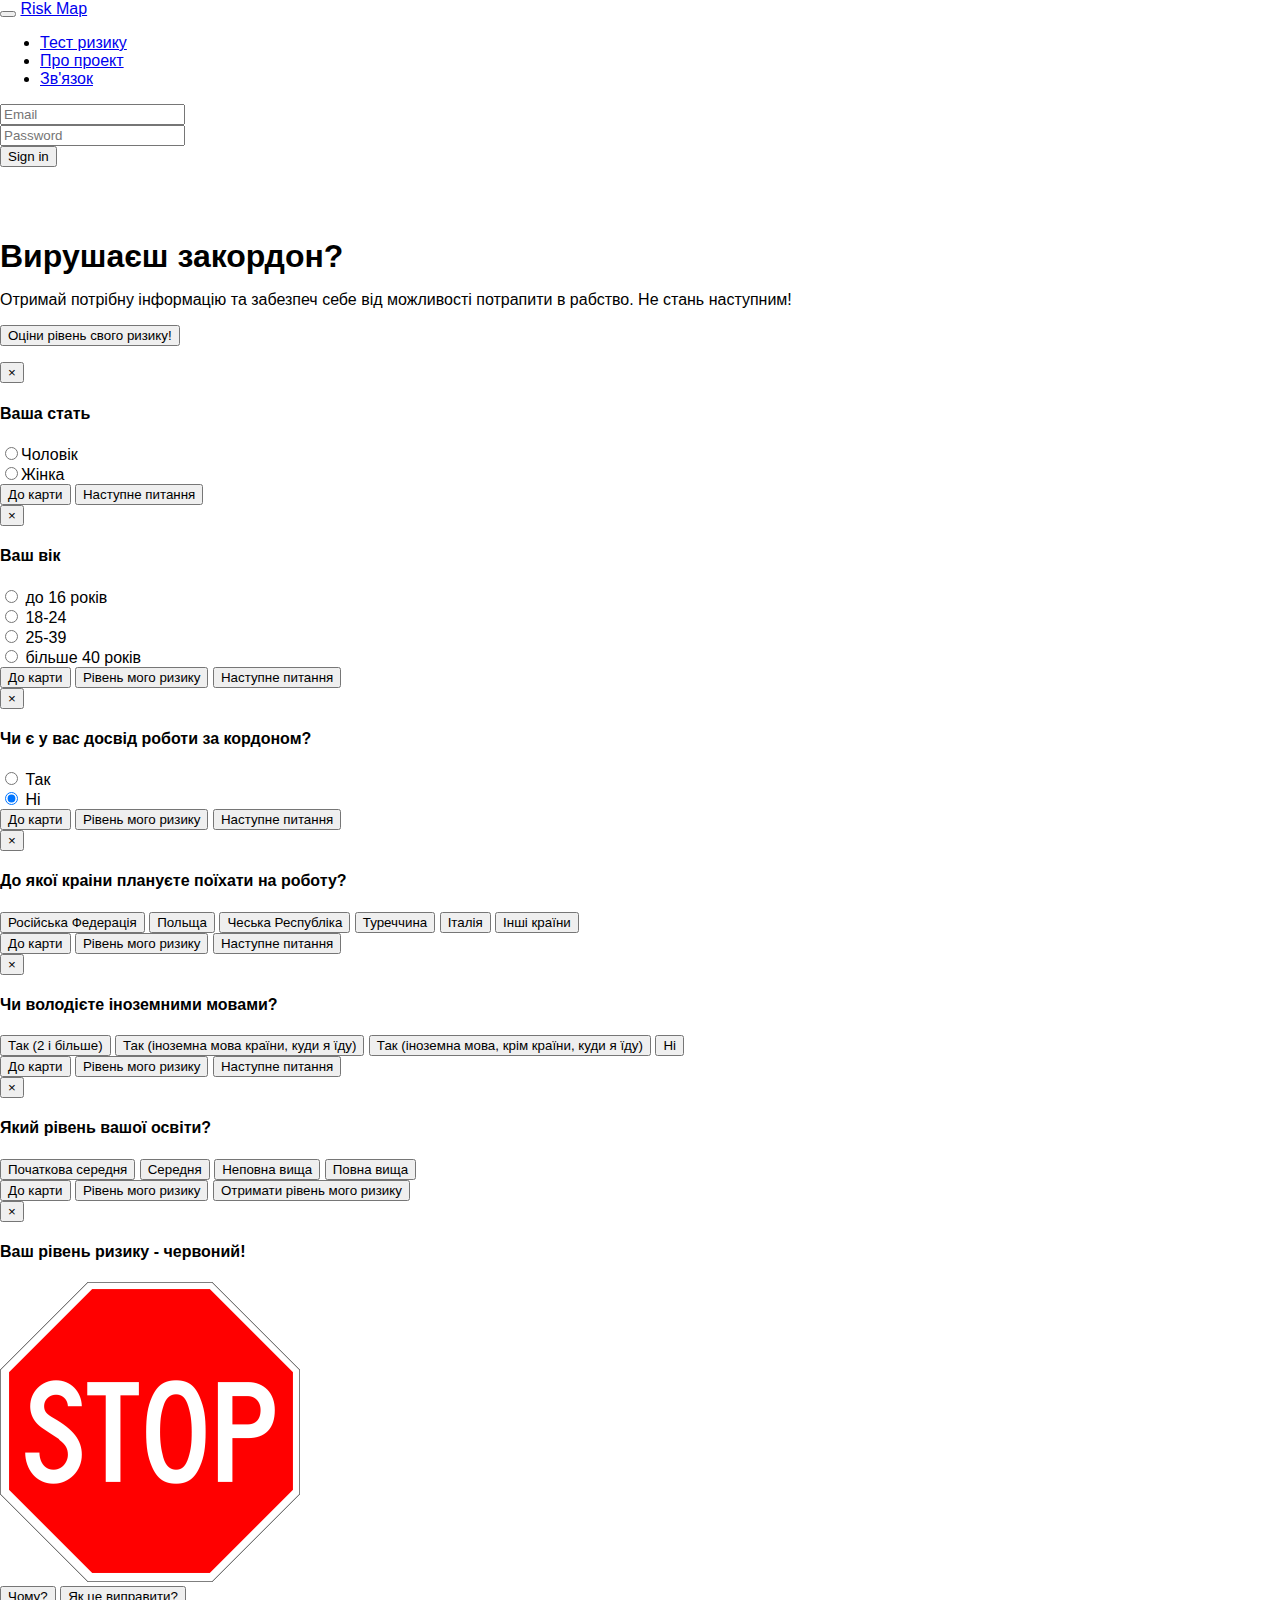
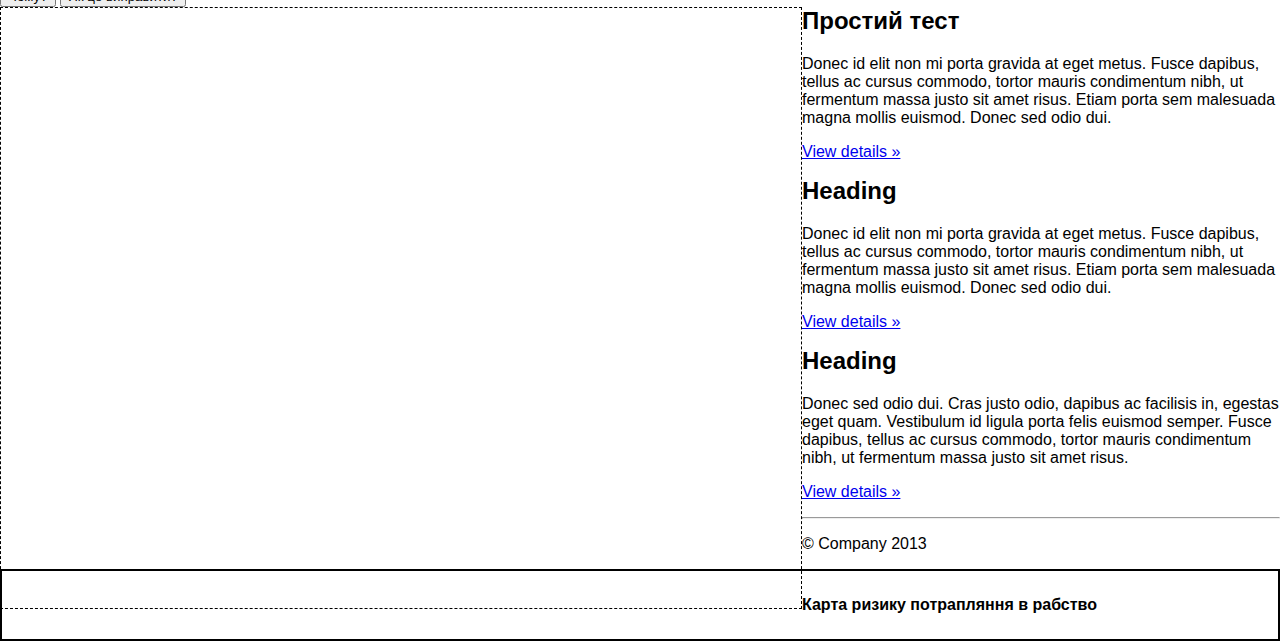
==== client/index.html @ 6c43350b "latedt very good (for demo) test" ====
<!DOCTYPE html>
<!--[if lt IE 7]>      <html class="no-js lt-ie9 lt-ie8 lt-ie7"> <![endif]-->
<!--[if IE 7]>         <html class="no-js lt-ie9 lt-ie8"> <![endif]-->
<!--[if IE 8]>         <html class="no-js lt-ie9"> <![endif]-->
<!--[if gt IE 8]><!--> <html class="no-js"> <!--<![endif]-->
    <head>
        <meta charset="utf-8">
        <meta http-equiv="X-UA-Compatible" content="IE=edge,chrome=1">
        <title></title>
        <meta name="description" content="">
        <meta name="viewport" content="width=device-width">

        <link rel="stylesheet" href="css/bootstrap.min.css">
        <style>
            body {
                padding-top: 50px;
                padding-bottom: 20px;
            }
        </style>

        <link rel="stylesheet" href="css/bootstrap-theme.min.css">
        <link rel="stylesheet" href="css/main.css">
         <link rel="stylesheet" href="css/bootstrap.css">
        <script src="js/vendor/modernizr-2.6.2-respond-1.1.0.min.js"></script>

        <link rel="stylesheet" href="css/styles.css">
        <script type="text/javascript" src="http://maps.google.com/maps/api/js?sensor=false"></script>
        <script type="text/javascript" src="js/riskmap.js"></script>
    </head>
    <body>
        <!--[if lt IE 7]>
            <p class="chromeframe">You are using an <strong>outdated</strong> browser. Please <a href="http://browsehappy.com/">upgrade your browser</a> or <a href="http://www.google.com/chromeframe/?redirect=true">activate Google Chrome Frame</a> to improve your experience.</p>
        <![endif]-->
    <div class="navbar navbar-inverse navbar-fixed-top">
      <div class="container">
        <div class="navbar-header">
          <button type="button" class="navbar-toggle" data-toggle="collapse" data-target=".navbar-collapse">
            <span class="icon-bar"></span>
            <span class="icon-bar"></span>
            <span class="icon-bar"></span>
          </button>
          <a class="navbar-brand" href="file:///home/lut/riskmap/client/index.html">Risk Map</a>
        </div>
        <div class="navbar-collapse collapse">
          <ul class="nav navbar-nav">
            <li><a href="test.html">Тест ризику</a></li>
            <li><a href="file:///home/lut/riskmap/client/about.html">Про проект</a></li>
            <li><a href="file:///home/lut/riskmap/client/contact.html">Зв'язок</a></li>
            <!--li class="dropdown">
              <a href="#" class="dropdown-toggle" data-toggle="dropdown">Dropdown <b class="caret"></b></a>
              <ul class="dropdown-menu">
                <li><a href="#">Action</a></li>
                <li><a href="#">Another action</a></li>
                <li><a href="#">Something else here</a></li>
                <li class="divider"></li>
                <li class="dropdown-header">Nav header</li>
                <li><a href="#">Separated link</a></li>
                <li><a href="#">One more separated link</a></li>
              </ul>
            </li-->
          </ul>
          <form class="navbar-form navbar-right">
            <div class="form-group">
              <input type="text" placeholder="Email" class="form-control">
            </div>
            <div class="form-group">
              <input type="password" placeholder="Password" class="form-control">
            </div>
            <button type="submit" class="btn btn-success">Sign in</button>
          </form>
        </div><!--/.navbar-collapse -->
      </div>
    </div>

    <!-- Main jumbotron for a primary marketing message or call to action -->
    <div class="top-info">
    <div class="jumbotron">
         
      <div class="container" style="padding-top: 50px;">
        <h1>Вирушаєш закордон?</h1>
        <p>Отримай потрібну інформацію та забезпеч себе від можливості потрапити в рабство. Не стань наступним!</p>

        <!--p><a class="btn btn-warning btn-lg" href="test.html">Оціни рівень свого ризику! &raquo;</a></p-->
		
		<p>
			<button class="btn btn-warning btn-lg" data-toggle="modal" data-target="#genderModal">
			  Оціни рівень свого ризику!
			</button>
		</p>
		
		<!-- Gender -->
		<div class="modal fade" id="genderModal" tabindex="-1" role="dialog" aria-labelledby="myModalLabel" aria-hidden="true">
		  <div class="modal-dialog">
			<div class="modal-content">
			  <div class="modal-header">
				<button type="button" class="close" data-dismiss="modal" aria-hidden="true">&times;</button>
				<h4 class="modal-title" id="myModalLabel">Ваша стать</h4>
			  </div>
			  <div class="modal-body">
				<div class="radio">
				  <label><input type="radio" name="optionsRadios" id="optionsRadios1" value="option1" checked>Чоловік</label>
				</div>
				<div class="radio">
				  <label><input type="radio" name="optionsRadios" id="optionsRadios2" value="option2">Жінка</label>
				</div>
			  </div>
			  <div class="modal-footer">
				<button type="button" class="btn btn-default" data-dismiss="modal">До карти</button>
				<button id="toAge" type="button" class="btn btn-primary" data-dismiss="modal">Наступне питання</button>
			  </div>
			</div><!-- /.modal-content -->
		  </div><!-- /.modal-dialog -->
		</div><!-- /.modal -->
		
		<!-- Age -->
		<div class="modal fade" id="ageModal" tabindex="-1" role="dialog" aria-labelledby="myModalLabel" aria-hidden="true">
		  <div class="modal-dialog">
			<div class="modal-content">
			  <div class="modal-header">
				<button type="button" class="close" data-dismiss="modal" aria-hidden="true">&times;</button>
				<h4 class="modal-title" id="myModalLabel">Ваш вік</h4>
			  </div>
			  <div class="modal-body">
				<div class="radio">
				  <label>
					<input type="radio" name="optionsRadios" id="optionsRadios1" value="option1" checked>
					до 16 років
				  </label>
				</div>
				<div class="radio">
				  <label>
					<input type="radio" name="optionsRadios" id="optionsRadios1" value="option1" checked>
					18-24
				  </label>
				</div>
				<div class="radio">
				  <label>
					<input type="radio" name="optionsRadios" id="optionsRadios1" value="option1" checked>
					25-39
				  </label>
				</div>
				<div class="radio">
				  <label>
					<input type="radio" name="optionsRadios" id="optionsRadios1" value="option1" checked>
					більше 40 років
				  </label>
				</div>
			  </div>
			  <div class="modal-footer">
				<button type="button" class="btn btn-default" data-dismiss="modal">До карти</button>
				<button id="toResults" type="button" class="btn btn-warning" data-dismiss="modal">Рівень мого ризику</button>
				<button id="toExperience" type="button" class="btn btn-primary" data-dismiss="modal">Наступне питання</button>
			  </div>
			</div><!-- /.modal-content -->
		  </div><!-- /.modal-dialog -->
		</div><!-- /.modal -->

		<!-- Experience -->
		<div class="modal fade" id="experienceModal" tabindex="-1" role="dialog" aria-labelledby="myModalLabel" aria-hidden="true">
		  <div class="modal-dialog">
			<div class="modal-content">
			  <div class="modal-header">
				<button type="button" class="close" data-dismiss="modal" aria-hidden="true">&times;</button>
				<h4 class="modal-title" id="myModalLabel">Чи є у вас досвід роботи за кордоном?</h4>
			  </div>
			  <div class="modal-body">
				<div class="radio">
				  <label>
					<input type="radio" name="optionsRadios" id="optionsRadios1" value="option1" checked>
					Так
				  </label>
				</div>
				<div class="radio">
				  <label>
					<input type="radio" name="optionsRadios" id="optionsRadios1" value="option1" checked>
					Ні
				  </label>
				</div>
				
			  </div>
			  <div class="modal-footer">
				<button type="button" class="btn btn-default" data-dismiss="modal">До карти</button>
				<button id="toResults" type="button" class="btn btn-warning" data-dismiss="modal">Рівень мого ризику</button>
				<button id="toCountry" type="button" class="btn btn-primary" data-dismiss="modal">Наступне питання</button>
			  </div>
			</div><!-- /.modal-content -->
		  </div><!-- /.modal-dialog -->
		</div><!-- /.modal -->
		
		<!-- Country -->
		<div class="modal fade" id="countryModal" tabindex="-1" role="dialog" aria-labelledby="myModalLabel" aria-hidden="true">
		  <div class="modal-dialog">
			<div class="modal-content">
			  <div class="modal-header">
				<button type="button" class="close" data-dismiss="modal" aria-hidden="true">&times;</button>
				<h4 class="modal-title" id="myModalLabel">До якої краіни плануєте поїхати на роботу?</h4>
			  </div>
			  <div class="modal-body">
				<div class="btn-group-vertical">
				  <button type="button" class="btn btn-default toLanguage" data-dismiss="modal">Російська Федерація</button>
				  <button type="button" class="btn btn-default toLanguage" data-dismiss="modal">Польща</button>
				  <button type="button" class="btn btn-default toLanguage" data-dismiss="modal">Чеська Республіка</button>
				  <button type="button" class="btn btn-default toLanguage" data-dismiss="modal">Туреччина</button>
				  <button type="button" class="btn btn-default toLanguage" data-dismiss="modal">Італія</button>
				  <button type="button" class="btn btn-default toLanguage" data-dismiss="modal">Інші країни</button>
				</div>		
			  </div>
			  <div class="modal-footer">
				<button type="button" class="btn btn-default" data-dismiss="modal">До карти</button>
				<button id="toResults" type="button" class="btn btn-warning" data-dismiss="modal">Рівень мого ризику</button>
				<button id="toLanguage" type="button" class="btn btn-primary toLanguage" data-dismiss="modal">Наступне питання</button>
			  </div>
			</div><!-- /.modal-content -->
		  </div><!-- /.modal-dialog -->
		</div><!-- /.modal -->
		
		<!-- Language -->
		<div class="modal fade" id="languageModal" tabindex="-1" role="dialog" aria-labelledby="myModalLabel" aria-hidden="true">
		  <div class="modal-dialog">
			<div class="modal-content">
			  <div class="modal-header">
				<button type="button" class="close" data-dismiss="modal" aria-hidden="true">&times;</button>
				<h4 class="modal-title" id="myModalLabel">Чи володієте іноземними мовами?</h4>
			  </div>
			  <div class="modal-body">
				<div class="btn-group-vertical">
				  <button type="button" class="btn btn-default toEducational" data-dismiss="modal">Так (2 і більше)</button>
				  <button type="button" class="btn btn-default toEducational" data-dismiss="modal">Так (іноземна мова країни, куди я їду)</button>
				  <button type="button" class="btn btn-default toEducational" data-dismiss="modal">Так (іноземна мова, крім країни, куди я їду)</button>
				  <button type="button" class="btn btn-default toEducational" data-dismiss="modal">Ні</button>
				</div>			
			  </div>
			  <div class="modal-footer">
				<button type="button" class="btn btn-default" data-dismiss="modal">До карти</button>			
				<button id="toResults" type="button" class="btn btn-warning" data-dismiss="modal">Рівень мого ризику</button>
				<button type="button" class="btn btn-primary toEducational" data-dismiss="modal">Наступне питання</button>
			  </div>
			</div><!-- /.modal-content -->
		  </div><!-- /.modal-dialog -->
		</div><!-- /.modal -->
		
		<!-- Educational -->
		<div class="modal fade" id="educationalModal" tabindex="-1" role="dialog" aria-labelledby="myModalLabel" aria-hidden="true">
		  <div class="modal-dialog">
			<div class="modal-content">
			  <div class="modal-header">
				<button type="button" class="close" data-dismiss="modal" aria-hidden="true">&times;</button>
				<h4 class="modal-title" id="myModalLabel">Який рівень вашої освіти?</h4>
			  </div>
			  <div class="modal-body">
				<button type="button" class="btn btn-default toResults" data-dismiss="modal">Початкова середня</button>
				  <button type="button" class="btn btn-default toResults" data-dismiss="modal">Середня</button>
				  <button type="button" class="btn btn-default toResults" data-dismiss="modal">Неповна вища</button>
				  <button type="button" class="btn btn-default toResults" data-dismiss="modal">Повна вища</button>
			  </div>
			  <div class="modal-footer">
				<button type="button" class="btn btn-default" data-dismiss="modal">До карти</button>
				<button type="button" class="btn btn-warning toResults" data-dismiss="modal">Рівень мого ризику</button>
				<button type="button" class="btn btn-primary toResults" data-dismiss="modal">Отримати рівень мого ризику</button>
			  </div>
			</div><!-- /.modal-content -->
		  </div><!-- /.modal-dialog -->
		</div><!-- /.modal -->
		
		<!-- Results -->
		<div class="modal fade" id="resultsModal" tabindex="-1" role="dialog" aria-labelledby="myModalLabel" aria-hidden="true">
		  <div class="modal-dialog">
			<div class="modal-content">
			  <div class="modal-header">
				<button type="button" class="close" data-dismiss="modal" aria-hidden="true">&times;</button>
				<h4 class="modal-title" id="myModalLabel">Ваш рівень ризику - <b>червоний!</b></h4>
			  </div>
			  <div class="modal-body">
				<img src="img/stop.png" width="300"/>		
			  </div>
			  <div class="modal-footer">
				<button type="button" class="btn btn-default" data-dismiss="modal">Чому?</button>
				<button type="button" class="btn btn-primary" data-dismiss="modal">Як це виправити?</button>
			  </div>
			</div><!-- /.modal-content -->
		  </div><!-- /.modal-dialog -->
		</div><!-- /.modal -->
       
      </div>
    </div>
  </div>
    <div class="map">
        <div class="container">
          
          <!--h2>Карта ризику потрапляння в рабство</h2-->
            <div id="heatmapArea"></div>
       
        </div>
     </div>
		
        <script src="js/vendor/heatmap.js"></script>
        <script src="js/vendor/heatmap-gmaps.js"></script>
        <script type="text/javascript">

            var map;
            var heatmap;

            window.onload = function () {
                var myLatlng = new google.maps.LatLng(50.4501, 30.5234);
                // sorry - this demo is a beta
                // there is lots of work todo
                // but I don't have enough time for eg redrawing on dragrelease right now
                var myOptions = {
                    zoom: 5,
                    center: myLatlng,
                    mapTypeId: google.maps.MapTypeId.ROADMAP,
                    disableDefaultUI: true,
                    scrollwheel: true,
                    draggable: true,
                    navigationControl: true,
                    mapTypeControl: false,
                    scaleControl: true,
                    disableDoubleClickZoom: false
                };
                map = new google.maps.Map(document.getElementById("heatmapArea"), myOptions);

				// attempt to build risk path to Russia
				var riskPath = new google.maps.Polyline({
					path: russiaRiskPathCoordinates,
					geodesic: true,
					strokeColor: '#FF0000',
					strokeOpacity: 1.0,
					strokeWeight: 3
				});

				var windows = new Array()
				var markers = new Array()
				for(var i=0; i<russiaSteps.length; i++){
					var window = new google.maps.InfoWindow({
						content: russiaSteps[i]
					});
					windows.push(window);
					var marker = new google.maps.Marker({
						position: russiaRiskPathCoordinates[i],
						map: map,
						title: 't'
					});		
					markers.push(marker);
				}	
				for(var i=0; i<russiaSteps.length; i++){
					var window = windows[i];
					var marker = markers[i];
					console.log(windows[i].content);
					
					(function (_td, _marker, _window) {
						_td.addListener(_marker, 'click', function(){
							console.log(_window.content);
							_window.open(map, _marker);
						});
					})(google.maps.event, marker, window);
					
				}					
				
				var manControlDiv = document.createElement('div');
				var manControl = new GenderControl(manControlDiv, map);			
				
				manControlDiv.index = 1;
				map.controls[google.maps.ControlPosition.TOP_RIGHT].push(manControlDiv);	

				var ageControlDiv = document.createElement('div');
				var ageControl = new AgeControl(ageControlDiv, map);			
				
				ageControlDiv.index = 1;
				map.controls[google.maps.ControlPosition.TOP_RIGHT].push(ageControlDiv);				
		
				map.controls[google.maps.ControlPosition.TOP_LEFT].push(
				document.getElementById('legend'));
				
				riskPath.setMap(map);


				heatmap = new HeatmapOverlay(map, {"radius": 25, "visible": true, "opacity": 60});


				// this is important, because if you set the data set too early, the latlng/pixel projection doesn't work
				google.maps.event.addListenerOnce(map, "idle", function () {
					heatmap.setDataSet(testData);
				});

            };

        </script>

    <div class="bottom-info">
    <div class="container">
      <!-- Example row of columns -->
      <div class="row">
        <div class="col-lg-4">
          <h2>Простий тест</h2>
          <p>Donec id elit non mi porta gravida at eget metus. Fusce dapibus, tellus ac cursus commodo, tortor mauris condimentum nibh, ut fermentum massa justo sit amet risus. Etiam porta sem malesuada magna mollis euismod. Donec sed odio dui. </p>
          <p><a class="btn btn-default" href="#">View details &raquo;</a></p>
        </div>
        <div class="col-lg-4">
          <h2>Heading</h2>
          <p>Donec id elit non mi porta gravida at eget metus. Fusce dapibus, tellus ac cursus commodo, tortor mauris condimentum nibh, ut fermentum massa justo sit amet risus. Etiam porta sem malesuada magna mollis euismod. Donec sed odio dui. </p>
          <p><a class="btn btn-default" href="#">View details &raquo;</a></p>
       </div>
        <div class="col-lg-4">
          <h2>Heading</h2>
          <p>Donec sed odio dui. Cras justo odio, dapibus ac facilisis in, egestas eget quam. Vestibulum id ligula porta felis euismod semper. Fusce dapibus, tellus ac cursus commodo, tortor mauris condimentum nibh, ut fermentum massa justo sit amet risus.</p>
          <p><a class="btn btn-default" href="#">View details &raquo;</a></p>
        </div>
      </div>
      </div>
      <hr>
</div>
      <footer>
        <p>&copy; Company 2013</p>
      </footer>
	  
	<div id="legend">
		Карта ризику потрапляння в рабство
	</div>
    </div> <!-- /container -->        <script src="//ajax.googleapis.com/ajax/libs/jquery/1.10.1/jquery.min.js"></script>
        <script>window.jQuery || document.write('<script src="js/vendor/jquery-1.10.1.min.js"><\/script>')</script>

        <script src="js/vendor/bootstrap.min.js"></script>

        <script src="js/main.js"></script>
        <script src="js/test.js"></script>

        <script>
            var _gaq=[['_setAccount','UA-XXXXX-X'],['_trackPageview']];
            (function(d,t){var g=d.createElement(t),s=d.getElementsByTagName(t)[0];
            g.src='//www.google-analytics.com/ga.js';
            s.parentNode.insertBefore(g,s)}(document,'script'));
        </script>
    </body>
</html>
---- client/css/styles.css ----
body, html {
    margin:0;
    padding:0;
    font-family:Arial;
}
h1 {
    margin-bottom:10px;
}
#main {
    position:relative;
    width:1020px;
    padding:20px;
    margin:auto;
}
#heatmapArea {
    position:relative;
    float:left;
    width:800px;
    height:600px;
    border:1px dashed black;
}
#configArea {
    position:relative;
    float:left;
    width:200px;
    padding:15px;
    padding-top:0;
    padding-right:0;
}
/*.btn {*/
    /*margin-top:25px;*/
    /*padding:10px 20px 10px 20px;*/
    /*-moz-border-radius:15px;*/
    /*-o-border-radius:15px;*/
    /*-webkit-border-radius:15px;*/
    /*border-radius:15px;*/
    /*border:2px solid black;*/
    /*cursor:pointer;*/
    /*color:white;*/
    /*background-color:black;*/
/*}*/
#gen:hover{
    background-color:grey;
    color:black;
}
textarea{
    width:260px;
    padding:10px;
    height:200px;
}
h2{
    margin-top:0;
}

#map { width: 100% }
.carousel .carousel-control { visibility: hidden; }
.carousel:hover .carousel-control { visibility: hidden; }

#legend{
	background-color: white;
	padding: 25px;
	font-weight: bold;
	border-style: solid;
	border-width: 2px;
	cursor: pointer;
}
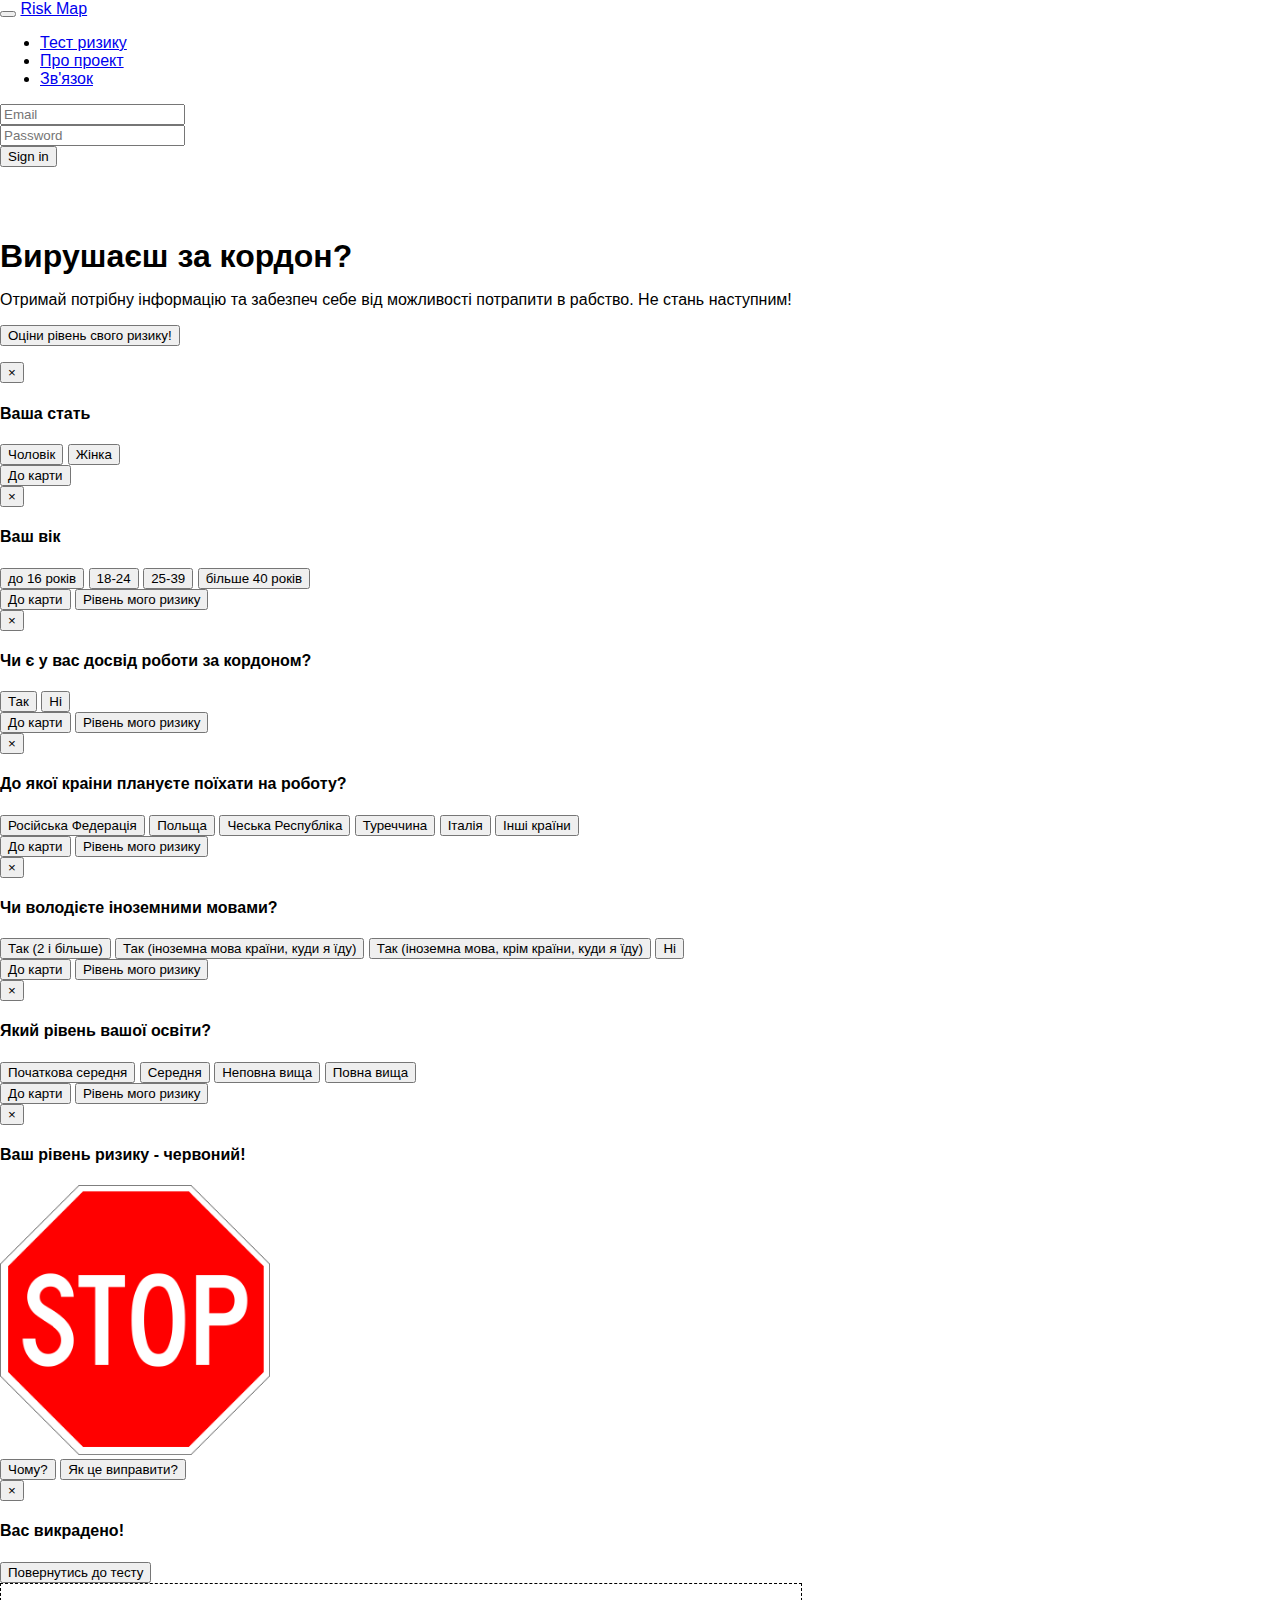
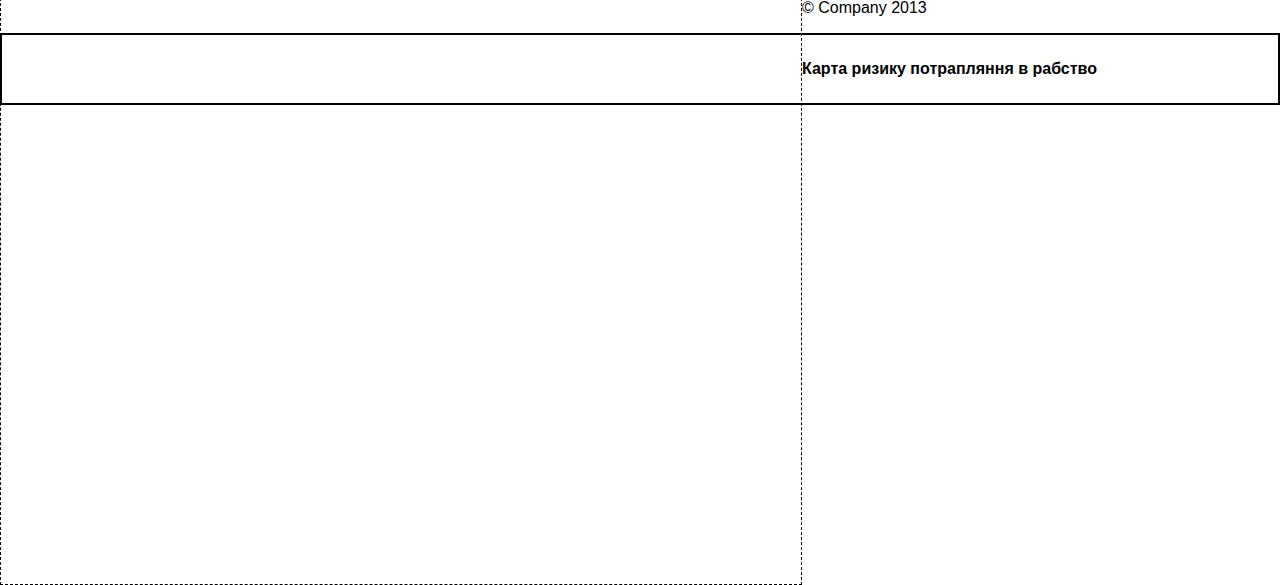
==== commit 8ef3709d: "timeout" ====
--- a/client/index.html
+++ b/client/index.html
@@ -27,7 +27,7 @@
         <script type="text/javascript" src="http://maps.google.com/maps/api/js?sensor=false"></script>
         <script type="text/javascript" src="js/riskmap.js"></script>
     </head>
-    <body>
+    <body id="body">
         <!--[if lt IE 7]>
             <p class="chromeframe">You are using an <strong>outdated</strong> browser. Please <a href="http://browsehappy.com/">upgrade your browser</a> or <a href="http://www.google.com/chromeframe/?redirect=true">activate Google Chrome Frame</a> to improve your experience.</p>
         <![endif]-->
@@ -77,7 +77,7 @@
     <div class="jumbotron">
          
       <div class="container" style="padding-top: 50px;">
-        <h1>Вирушаєш закордон?</h1>
+        <h1>Вирушаєш за кордон?</h1>
         <p>Отримай потрібну інформацію та забезпеч себе від можливості потрапити в рабство. Не стань наступним!</p>
 
         <!--p><a class="btn btn-warning btn-lg" href="test.html">Оціни рівень свого ризику! &raquo;</a></p-->
@@ -97,16 +97,13 @@
 				<h4 class="modal-title" id="myModalLabel">Ваша стать</h4>
 			  </div>
 			  <div class="modal-body">
-				<div class="radio">
-				  <label><input type="radio" name="optionsRadios" id="optionsRadios1" value="option1" checked>Чоловік</label>
-				</div>
-				<div class="radio">
-				  <label><input type="radio" name="optionsRadios" id="optionsRadios2" value="option2">Жінка</label>
-				</div>
+				<div class="btn-group-horizontal">
+				  <button type="button" class="btn btn-default toAge" data-dismiss="modal">Чоловік</button>
+				  <button type="button" class="btn btn-default toAge" data-dismiss="modal">Жінка</button>				  
+				</div>	
 			  </div>
 			  <div class="modal-footer">
 				<button type="button" class="btn btn-default" data-dismiss="modal">До карти</button>
-				<button id="toAge" type="button" class="btn btn-primary" data-dismiss="modal">Наступне питання</button>
 			  </div>
 			</div><!-- /.modal-content -->
 		  </div><!-- /.modal-dialog -->
@@ -121,35 +118,16 @@
 				<h4 class="modal-title" id="myModalLabel">Ваш вік</h4>
 			  </div>
 			  <div class="modal-body">
-				<div class="radio">
-				  <label>
-					<input type="radio" name="optionsRadios" id="optionsRadios1" value="option1" checked>
-					до 16 років
-				  </label>
-				</div>
-				<div class="radio">
-				  <label>
-					<input type="radio" name="optionsRadios" id="optionsRadios1" value="option1" checked>
-					18-24
-				  </label>
-				</div>
-				<div class="radio">
-				  <label>
-					<input type="radio" name="optionsRadios" id="optionsRadios1" value="option1" checked>
-					25-39
-				  </label>
-				</div>
-				<div class="radio">
-				  <label>
-					<input type="radio" name="optionsRadios" id="optionsRadios1" value="option1" checked>
-					більше 40 років
-				  </label>
-				</div>
+				<div class="btn-group-horizontal">
+				  <button type="button" class="btn btn-default toExperience" data-dismiss="modal">до 16 років</button>
+				  <button type="button" class="btn btn-default toExperience" data-dismiss="modal">18-24</button>				  
+				  <button type="button" class="btn btn-default toExperience" data-dismiss="modal">25-39</button>				  
+				  <button type="button" class="btn btn-default toExperience" data-dismiss="modal">більше 40 років</button>				  
+				</div>	
 			  </div>
 			  <div class="modal-footer">
 				<button type="button" class="btn btn-default" data-dismiss="modal">До карти</button>
 				<button id="toResults" type="button" class="btn btn-warning" data-dismiss="modal">Рівень мого ризику</button>
-				<button id="toExperience" type="button" class="btn btn-primary" data-dismiss="modal">Наступне питання</button>
 			  </div>
 			</div><!-- /.modal-content -->
 		  </div><!-- /.modal-dialog -->
@@ -164,24 +142,15 @@
 				<h4 class="modal-title" id="myModalLabel">Чи є у вас досвід роботи за кордоном?</h4>
 			  </div>
 			  <div class="modal-body">
-				<div class="radio">
-				  <label>
-					<input type="radio" name="optionsRadios" id="optionsRadios1" value="option1" checked>
-					Так
-				  </label>
-				</div>
-				<div class="radio">
-				  <label>
-					<input type="radio" name="optionsRadios" id="optionsRadios1" value="option1" checked>
-					Ні
-				  </label>
-				</div>
+				<div class="btn-group-horizontal">
+				  <button type="button" class="btn btn-default toCountry" data-dismiss="modal">Так</button>
+				  <button type="button" class="btn btn-default toCountry" data-dismiss="modal">Ні</button>				  
+				</div>	
 				
 			  </div>
 			  <div class="modal-footer">
 				<button type="button" class="btn btn-default" data-dismiss="modal">До карти</button>
 				<button id="toResults" type="button" class="btn btn-warning" data-dismiss="modal">Рівень мого ризику</button>
-				<button id="toCountry" type="button" class="btn btn-primary" data-dismiss="modal">Наступне питання</button>
 			  </div>
 			</div><!-- /.modal-content -->
 		  </div><!-- /.modal-dialog -->
@@ -208,7 +177,6 @@
 			  <div class="modal-footer">
 				<button type="button" class="btn btn-default" data-dismiss="modal">До карти</button>
 				<button id="toResults" type="button" class="btn btn-warning" data-dismiss="modal">Рівень мого ризику</button>
-				<button id="toLanguage" type="button" class="btn btn-primary toLanguage" data-dismiss="modal">Наступне питання</button>
 			  </div>
 			</div><!-- /.modal-content -->
 		  </div><!-- /.modal-dialog -->
@@ -233,7 +201,6 @@
 			  <div class="modal-footer">
 				<button type="button" class="btn btn-default" data-dismiss="modal">До карти</button>			
 				<button id="toResults" type="button" class="btn btn-warning" data-dismiss="modal">Рівень мого ризику</button>
-				<button type="button" class="btn btn-primary toEducational" data-dismiss="modal">Наступне питання</button>
 			  </div>
 			</div><!-- /.modal-content -->
 		  </div><!-- /.modal-dialog -->
@@ -256,7 +223,6 @@
 			  <div class="modal-footer">
 				<button type="button" class="btn btn-default" data-dismiss="modal">До карти</button>
 				<button type="button" class="btn btn-warning toResults" data-dismiss="modal">Рівень мого ризику</button>
-				<button type="button" class="btn btn-primary toResults" data-dismiss="modal">Отримати рівень мого ризику</button>
 			  </div>
 			</div><!-- /.modal-content -->
 		  </div><!-- /.modal-dialog -->
@@ -271,16 +237,34 @@
 				<h4 class="modal-title" id="myModalLabel">Ваш рівень ризику - <b>червоний!</b></h4>
 			  </div>
 			  <div class="modal-body">
-				<img src="img/stop.png" width="300"/>		
-			  </div>
-			  <div class="modal-footer">
-				<button type="button" class="btn btn-default" data-dismiss="modal">Чому?</button>
-				<button type="button" class="btn btn-primary" data-dismiss="modal">Як це виправити?</button>
+				<img src="img/stop.png" width="270"/>		
+			  </div>
+			  <div class="modal-footer">
+				<button type="button" class="btn btn-default buildPath" data-dismiss="modal">Чому?</button>
+				<button type="button" class="btn btn-primary buildPath" data-dismiss="modal">Як це виправити?</button>
 			  </div>
 			</div><!-- /.modal-content -->
 		  </div><!-- /.modal-dialog -->
 		</div><!-- /.modal -->
        
+	    <!-- Stolen -->
+		<div class="modal fade" id="stolenModal" tabindex="-1" role="dialog" aria-labelledby="myModalLabel" aria-hidden="true">
+		  <div class="modal-dialog">
+			<div class="modal-content">
+			  <div class="modal-header">
+				<button type="button" class="close" data-dismiss="modal" aria-hidden="true">&times;</button>
+				<h4 class="modal-title" id="myModalLabel">Вас викрадено!</h4>
+			  </div>
+			  <div class="modal-body">
+				
+			  </div>
+			  <div class="modal-footer">
+				<button type="button" class="btn btn-default" data-dismiss="modal">Повернутись до тесту</button>			
+			  </div>
+			</div><!-- /.modal-content -->
+		  </div><!-- /.modal-dialog -->
+		</div><!-- /.modal -->
+	   
       </div>
     </div>
   </div>
@@ -310,7 +294,7 @@
                     center: myLatlng,
                     mapTypeId: google.maps.MapTypeId.ROADMAP,
                     disableDefaultUI: true,
-                    scrollwheel: true,
+                    scrollwheel: false,
                     draggable: true,
                     navigationControl: true,
                     mapTypeControl: false,
@@ -319,42 +303,46 @@
                 };
                 map = new google.maps.Map(document.getElementById("heatmapArea"), myOptions);
 
-				// attempt to build risk path to Russia
-				var riskPath = new google.maps.Polyline({
-					path: russiaRiskPathCoordinates,
-					geodesic: true,
-					strokeColor: '#FF0000',
-					strokeOpacity: 1.0,
-					strokeWeight: 3
-				});
-
-				var windows = new Array()
-				var markers = new Array()
-				for(var i=0; i<russiaSteps.length; i++){
-					var window = new google.maps.InfoWindow({
-						content: russiaSteps[i]
+				var buildPath = function(){
+					// attempt to build risk path to Russia
+					var riskPath = new google.maps.Polyline({
+						path: russiaRiskPathCoordinates,
+						geodesic: true,
+						strokeColor: '#FF0000',
+						strokeOpacity: 1.0,
+						strokeWeight: 3
 					});
-					windows.push(window);
-					var marker = new google.maps.Marker({
-						position: russiaRiskPathCoordinates[i],
-						map: map,
-						title: 't'
-					});		
-					markers.push(marker);
-				}	
-				for(var i=0; i<russiaSteps.length; i++){
-					var window = windows[i];
-					var marker = markers[i];
-					console.log(windows[i].content);
-					
-					(function (_td, _marker, _window) {
-						_td.addListener(_marker, 'click', function(){
-							console.log(_window.content);
-							_window.open(map, _marker);
+				
+					var windows = new Array()
+					var markers = new Array()
+					for(var i=0; i<russiaSteps.length; i++){
+						var window = new google.maps.InfoWindow({
+							content: russiaSteps[i]
 						});
-					})(google.maps.event, marker, window);
-					
-				}					
+						windows.push(window);
+						var marker = new google.maps.Marker({
+							position: russiaRiskPathCoordinates[i],
+							map: map,
+							title: 't'
+						});		
+						markers.push(marker);
+					}	
+					for(var i=0; i<russiaSteps.length; i++){
+						var window = windows[i];
+						var marker = markers[i];
+						console.log(windows[i].content);
+						
+						(function (_td, _marker, _window) {
+							_td.addListener(_marker, 'click', function(){
+								console.log(_window.content);
+								_window.open(map, _marker);
+							});
+						})(google.maps.event, marker, window);
+						
+					}	
+
+					riskPath.setMap(map);		
+				};				
 				
 				var manControlDiv = document.createElement('div');
 				var manControl = new GenderControl(manControlDiv, map);			
@@ -371,7 +359,7 @@
 				map.controls[google.maps.ControlPosition.TOP_LEFT].push(
 				document.getElementById('legend'));
 				
-				riskPath.setMap(map);
+				
 
 
 				heatmap = new HeatmapOverlay(map, {"radius": 25, "visible": true, "opacity": 60});
@@ -386,9 +374,8 @@
 
         </script>
 
-    <div class="bottom-info">
+    <!--div class="bottom-info">
     <div class="container">
-      <!-- Example row of columns -->
       <div class="row">
         <div class="col-lg-4">
           <h2>Простий тест</h2>
@@ -408,7 +395,7 @@
       </div>
       </div>
       <hr>
-</div>
+</div-->
       <footer>
         <p>&copy; Company 2013</p>
       </footer>
@@ -420,6 +407,7 @@
         <script>window.jQuery || document.write('<script src="js/vendor/jquery-1.10.1.min.js"><\/script>')</script>
 
         <script src="js/vendor/bootstrap.min.js"></script>
+        <script src="js/vendor/jquery.ba-dotimeout.js"></script>
 
         <script src="js/main.js"></script>
         <script src="js/test.js"></script>
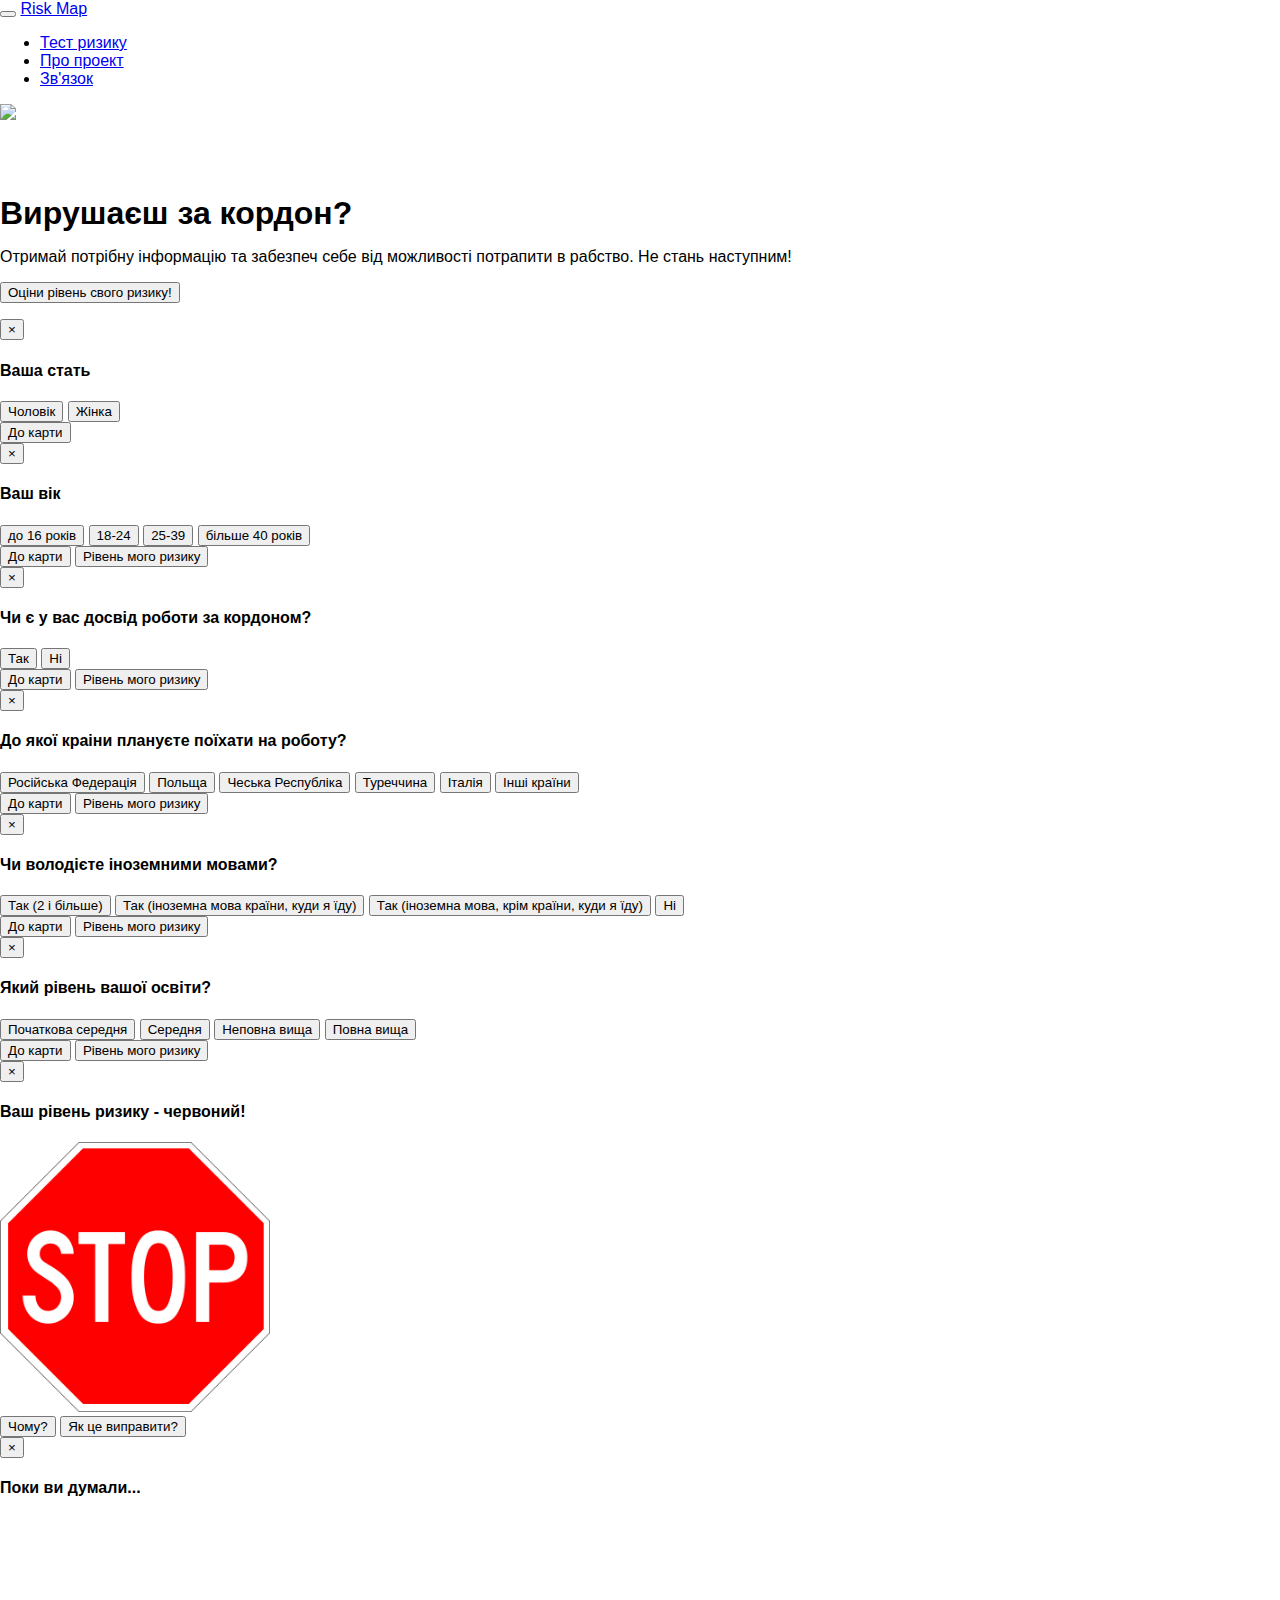
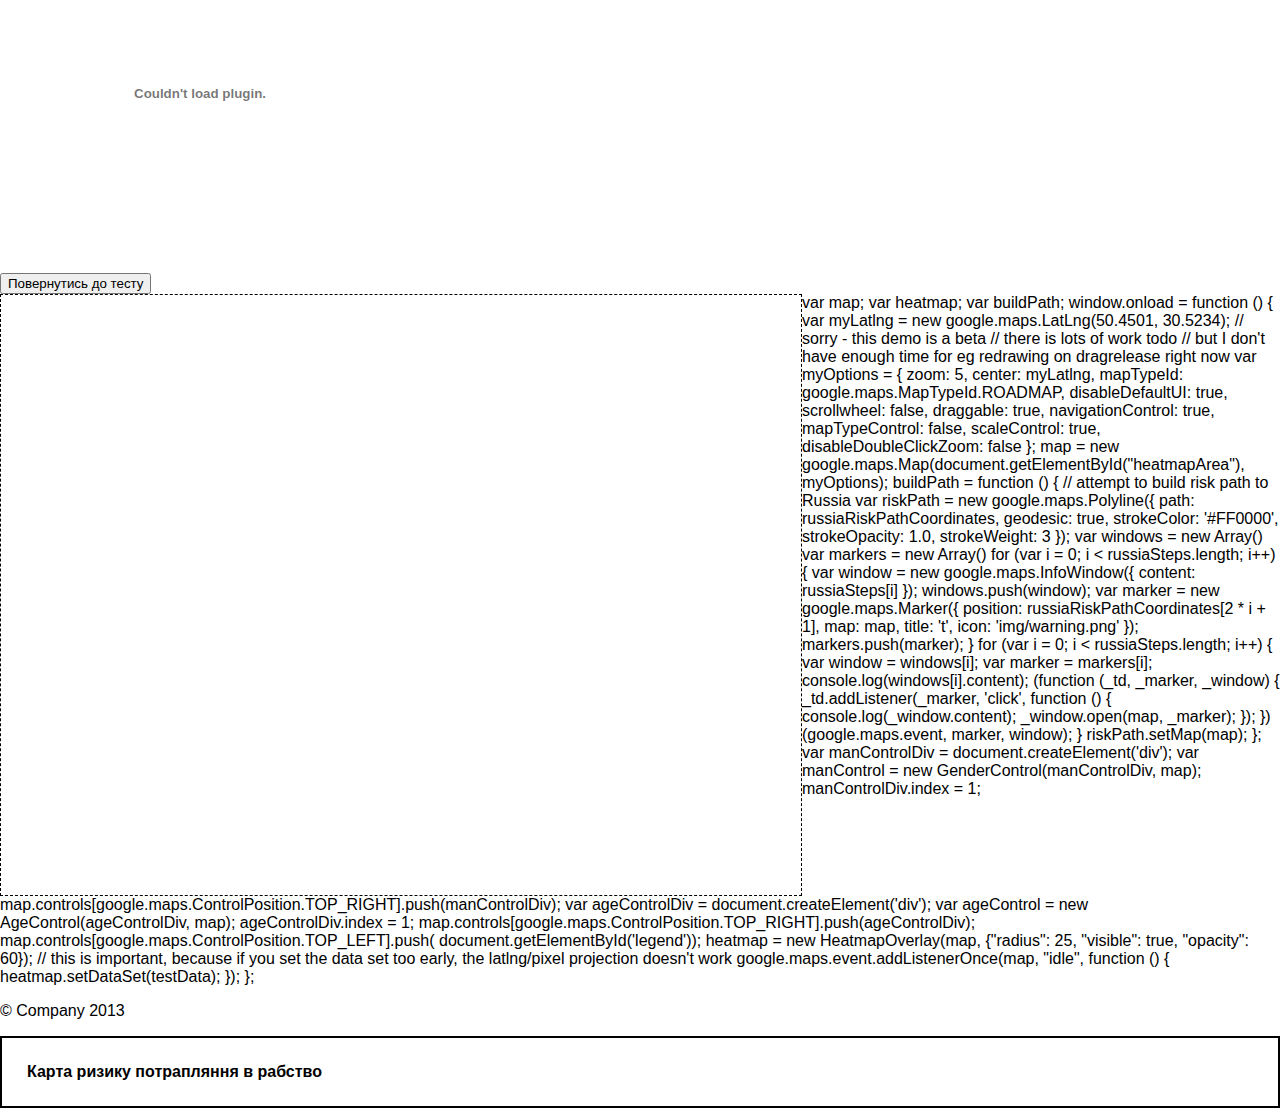
==== commit 36ea4ad2: "Merge branch 'master' of https://github.com/ajaxjquerytools/riskmap" ====
--- a/client/index.html
+++ b/client/index.html
@@ -1,51 +1,60 @@
 <!DOCTYPE html>
-<!--[if lt IE 7]>      <html class="no-js lt-ie9 lt-ie8 lt-ie7"> <![endif]-->
-<!--[if IE 7]>         <html class="no-js lt-ie9 lt-ie8"> <![endif]-->
-<!--[if IE 8]>         <html class="no-js lt-ie9"> <![endif]-->
-<!--[if gt IE 8]><!--> <html class="no-js"> <!--<![endif]-->
-    <head>
-        <meta charset="utf-8">
-        <meta http-equiv="X-UA-Compatible" content="IE=edge,chrome=1">
-        <title></title>
-        <meta name="description" content="">
-        <meta name="viewport" content="width=device-width">
-
-        <link rel="stylesheet" href="css/bootstrap.min.css">
-        <style>
-            body {
-                padding-top: 50px;
-                padding-bottom: 20px;
-            }
-        </style>
-
-        <link rel="stylesheet" href="css/bootstrap-theme.min.css">
-        <link rel="stylesheet" href="css/main.css">
-         <link rel="stylesheet" href="css/bootstrap.css">
-        <script src="js/vendor/modernizr-2.6.2-respond-1.1.0.min.js"></script>
-
-        <link rel="stylesheet" href="css/styles.css">
-        <script type="text/javascript" src="http://maps.google.com/maps/api/js?sensor=false"></script>
-        <script type="text/javascript" src="js/riskmap.js"></script>
-    </head>
-    <body id="body">
-        <!--[if lt IE 7]>
-            <p class="chromeframe">You are using an <strong>outdated</strong> browser. Please <a href="http://browsehappy.com/">upgrade your browser</a> or <a href="http://www.google.com/chromeframe/?redirect=true">activate Google Chrome Frame</a> to improve your experience.</p>
-        <![endif]-->
-    <div class="navbar navbar-inverse navbar-fixed-top">
-      <div class="container">
+<!--[if lt IE 7]>
+<html class="no-js lt-ie9 lt-ie8 lt-ie7"> <![endif]-->
+<!--[if IE 7]>
+<html class="no-js lt-ie9 lt-ie8"> <![endif]-->
+<!--[if IE 8]>
+<html class="no-js lt-ie9"> <![endif]-->
+<!--[if gt IE 8]><!-->
+<html class="no-js"> <!--<![endif]-->
+<head>
+    <meta charset="utf-8">
+    <meta http-equiv="X-UA-Compatible" content="IE=edge,chrome=1">
+    <title></title>
+    <meta name="description" content="">
+    <meta name="viewport" content="width=device-width">
+
+    <link rel="stylesheet" href="css/bootstrap.min.css">
+    <style>
+        body {
+            padding-top: 50px;
+            padding-bottom: 20px;
+        }
+    </style>
+
+    <link rel="stylesheet" href="css/bootstrap-theme.min.css">
+    <link rel="stylesheet" href="css/main.css">
+    <link rel="stylesheet" href="css/bootstrap.css">
+    <script src="js/vendor/modernizr-2.6.2-respond-1.1.0.min.js"></script>
+
+    <link rel="stylesheet" href="css/styles.css">
+    <script type="text/javascript" src="http://maps.google.com/maps/api/js?sensor=false"></script>
+    <script type="text/javascript" src="js/riskmap.js"></script>
+</head>
+<body id="body">
+<!--[if lt IE 7]>
+<p class="chromeframe">You are using an <strong>outdated</strong> browser. Please <a href="http://browsehappy.com/">upgrade
+    your browser</a> or <a href="http://www.google.com/chromeframe/?redirect=true">activate Google Chrome Frame</a> to
+    improve your experience.</p>
+<![endif]-->
+<div class="navbar navbar-inverse navbar-fixed-top">
+    <div class="container">
         <div class="navbar-header">
-          <button type="button" class="navbar-toggle" data-toggle="collapse" data-target=".navbar-collapse">
-            <span class="icon-bar"></span>
-            <span class="icon-bar"></span>
-            <span class="icon-bar"></span>
-          </button>
-          <a class="navbar-brand" href="file:///home/lut/riskmap/client/index.html">Risk Map</a>
+            <button type="button" class="navbar-toggle" data-toggle="collapse" data-target=".navbar-collapse">
+                <span class="icon-bar"></span>
+                <span class="icon-bar"></span>
+                <span class="icon-bar"></span>
+            </button>
+            <a class="navbar-brand" href="/">Risk Map</a>
         </div>
         <div class="navbar-collapse collapse">
+
+
           <ul class="nav navbar-nav">
-            <li><a href="test.html">Тест ризику</a></li>
-            <li><a href="file:///home/lut/riskmap/client/about.html">Про проект</a></li>
-            <li><a href="file:///home/lut/riskmap/client/contact.html">Зв'язок</a></li>
+            <li><a href="#" class="test-headbar">Тест ризику
+			</a></li>
+            <li><a href="/about.html">Про проект</a></li>
+            <li><a href="/contact.html">Зв'язок</a></li>
             <!--li class="dropdown">
               <a href="#" class="dropdown-toggle" data-toggle="dropdown">Dropdown <b class="caret"></b></a>
               <ul class="dropdown-menu">
@@ -60,327 +69,415 @@
             </li-->
           </ul>
           <form class="navbar-form navbar-right">
-            <div class="form-group">
-              <input type="text" placeholder="Email" class="form-control">
-            </div>
-            <div class="form-group">
-              <input type="password" placeholder="Password" class="form-control">
-            </div>
-            <button type="submit" class="btn btn-success">Sign in</button>
+			<a href="#">
+				<img src="img/facebook-login.png" />
+			</a>
           </form>
         </div><!--/.navbar-collapse -->
       </div>
-    </div>
-
-    <!-- Main jumbotron for a primary marketing message or call to action -->
-    <div class="top-info">
-    <div class="jumbotron">
-         
-      <div class="container" style="padding-top: 50px;">
-        <h1>Вирушаєш за кордон?</h1>
-        <p>Отримай потрібну інформацію та забезпеч себе від можливості потрапити в рабство. Не стань наступним!</p>
-
-        <!--p><a class="btn btn-warning btn-lg" href="test.html">Оціни рівень свого ризику! &raquo;</a></p-->
-		
-		<p>
-			<button class="btn btn-warning btn-lg" data-toggle="modal" data-target="#genderModal">
-			  Оціни рівень свого ризику!
-			</button>
-		</p>
-		
-		<!-- Gender -->
-		<div class="modal fade" id="genderModal" tabindex="-1" role="dialog" aria-labelledby="myModalLabel" aria-hidden="true">
-		  <div class="modal-dialog">
-			<div class="modal-content">
-			  <div class="modal-header">
-				<button type="button" class="close" data-dismiss="modal" aria-hidden="true">&times;</button>
-				<h4 class="modal-title" id="myModalLabel">Ваша стать</h4>
-			  </div>
-			  <div class="modal-body">
-				<div class="btn-group-horizontal">
-				  <button type="button" class="btn btn-default toAge" data-dismiss="modal">Чоловік</button>
-				  <button type="button" class="btn btn-default toAge" data-dismiss="modal">Жінка</button>				  
-				</div>	
-			  </div>
-			  <div class="modal-footer">
-				<button type="button" class="btn btn-default" data-dismiss="modal">До карти</button>
-			  </div>
-			</div><!-- /.modal-content -->
-		  </div><!-- /.modal-dialog -->
-		</div><!-- /.modal -->
-		
-		<!-- Age -->
-		<div class="modal fade" id="ageModal" tabindex="-1" role="dialog" aria-labelledby="myModalLabel" aria-hidden="true">
-		  <div class="modal-dialog">
-			<div class="modal-content">
-			  <div class="modal-header">
-				<button type="button" class="close" data-dismiss="modal" aria-hidden="true">&times;</button>
-				<h4 class="modal-title" id="myModalLabel">Ваш вік</h4>
-			  </div>
-			  <div class="modal-body">
-				<div class="btn-group-horizontal">
-				  <button type="button" class="btn btn-default toExperience" data-dismiss="modal">до 16 років</button>
-				  <button type="button" class="btn btn-default toExperience" data-dismiss="modal">18-24</button>				  
-				  <button type="button" class="btn btn-default toExperience" data-dismiss="modal">25-39</button>				  
-				  <button type="button" class="btn btn-default toExperience" data-dismiss="modal">більше 40 років</button>				  
-				</div>	
-			  </div>
-			  <div class="modal-footer">
-				<button type="button" class="btn btn-default" data-dismiss="modal">До карти</button>
-				<button id="toResults" type="button" class="btn btn-warning" data-dismiss="modal">Рівень мого ризику</button>
-			  </div>
-			</div><!-- /.modal-content -->
-		  </div><!-- /.modal-dialog -->
-		</div><!-- /.modal -->
-
-		<!-- Experience -->
-		<div class="modal fade" id="experienceModal" tabindex="-1" role="dialog" aria-labelledby="myModalLabel" aria-hidden="true">
-		  <div class="modal-dialog">
-			<div class="modal-content">
-			  <div class="modal-header">
-				<button type="button" class="close" data-dismiss="modal" aria-hidden="true">&times;</button>
-				<h4 class="modal-title" id="myModalLabel">Чи є у вас досвід роботи за кордоном?</h4>
-			  </div>
-			  <div class="modal-body">
-				<div class="btn-group-horizontal">
-				  <button type="button" class="btn btn-default toCountry" data-dismiss="modal">Так</button>
-				  <button type="button" class="btn btn-default toCountry" data-dismiss="modal">Ні</button>				  
-				</div>	
-				
-			  </div>
-			  <div class="modal-footer">
-				<button type="button" class="btn btn-default" data-dismiss="modal">До карти</button>
-				<button id="toResults" type="button" class="btn btn-warning" data-dismiss="modal">Рівень мого ризику</button>
-			  </div>
-			</div><!-- /.modal-content -->
-		  </div><!-- /.modal-dialog -->
-		</div><!-- /.modal -->
-		
-		<!-- Country -->
-		<div class="modal fade" id="countryModal" tabindex="-1" role="dialog" aria-labelledby="myModalLabel" aria-hidden="true">
-		  <div class="modal-dialog">
-			<div class="modal-content">
-			  <div class="modal-header">
-				<button type="button" class="close" data-dismiss="modal" aria-hidden="true">&times;</button>
-				<h4 class="modal-title" id="myModalLabel">До якої краіни плануєте поїхати на роботу?</h4>
-			  </div>
-			  <div class="modal-body">
-				<div class="btn-group-vertical">
-				  <button type="button" class="btn btn-default toLanguage" data-dismiss="modal">Російська Федерація</button>
-				  <button type="button" class="btn btn-default toLanguage" data-dismiss="modal">Польща</button>
-				  <button type="button" class="btn btn-default toLanguage" data-dismiss="modal">Чеська Республіка</button>
-				  <button type="button" class="btn btn-default toLanguage" data-dismiss="modal">Туреччина</button>
-				  <button type="button" class="btn btn-default toLanguage" data-dismiss="modal">Італія</button>
-				  <button type="button" class="btn btn-default toLanguage" data-dismiss="modal">Інші країни</button>
-				</div>		
-			  </div>
-			  <div class="modal-footer">
-				<button type="button" class="btn btn-default" data-dismiss="modal">До карти</button>
-				<button id="toResults" type="button" class="btn btn-warning" data-dismiss="modal">Рівень мого ризику</button>
-			  </div>
-			</div><!-- /.modal-content -->
-		  </div><!-- /.modal-dialog -->
-		</div><!-- /.modal -->
-		
-		<!-- Language -->
-		<div class="modal fade" id="languageModal" tabindex="-1" role="dialog" aria-labelledby="myModalLabel" aria-hidden="true">
-		  <div class="modal-dialog">
-			<div class="modal-content">
-			  <div class="modal-header">
-				<button type="button" class="close" data-dismiss="modal" aria-hidden="true">&times;</button>
-				<h4 class="modal-title" id="myModalLabel">Чи володієте іноземними мовами?</h4>
-			  </div>
-			  <div class="modal-body">
-				<div class="btn-group-vertical">
-				  <button type="button" class="btn btn-default toEducational" data-dismiss="modal">Так (2 і більше)</button>
-				  <button type="button" class="btn btn-default toEducational" data-dismiss="modal">Так (іноземна мова країни, куди я їду)</button>
-				  <button type="button" class="btn btn-default toEducational" data-dismiss="modal">Так (іноземна мова, крім країни, куди я їду)</button>
-				  <button type="button" class="btn btn-default toEducational" data-dismiss="modal">Ні</button>
-				</div>			
-			  </div>
-			  <div class="modal-footer">
-				<button type="button" class="btn btn-default" data-dismiss="modal">До карти</button>			
-				<button id="toResults" type="button" class="btn btn-warning" data-dismiss="modal">Рівень мого ризику</button>
-			  </div>
-			</div><!-- /.modal-content -->
-		  </div><!-- /.modal-dialog -->
-		</div><!-- /.modal -->
-		
-		<!-- Educational -->
-		<div class="modal fade" id="educationalModal" tabindex="-1" role="dialog" aria-labelledby="myModalLabel" aria-hidden="true">
-		  <div class="modal-dialog">
-			<div class="modal-content">
-			  <div class="modal-header">
-				<button type="button" class="close" data-dismiss="modal" aria-hidden="true">&times;</button>
-				<h4 class="modal-title" id="myModalLabel">Який рівень вашої освіти?</h4>
-			  </div>
-			  <div class="modal-body">
-				<button type="button" class="btn btn-default toResults" data-dismiss="modal">Початкова середня</button>
-				  <button type="button" class="btn btn-default toResults" data-dismiss="modal">Середня</button>
-				  <button type="button" class="btn btn-default toResults" data-dismiss="modal">Неповна вища</button>
-				  <button type="button" class="btn btn-default toResults" data-dismiss="modal">Повна вища</button>
-			  </div>
-			  <div class="modal-footer">
-				<button type="button" class="btn btn-default" data-dismiss="modal">До карти</button>
-				<button type="button" class="btn btn-warning toResults" data-dismiss="modal">Рівень мого ризику</button>
-			  </div>
-			</div><!-- /.modal-content -->
-		  </div><!-- /.modal-dialog -->
-		</div><!-- /.modal -->
-		
-		<!-- Results -->
-		<div class="modal fade" id="resultsModal" tabindex="-1" role="dialog" aria-labelledby="myModalLabel" aria-hidden="true">
-		  <div class="modal-dialog">
-			<div class="modal-content">
-			  <div class="modal-header">
-				<button type="button" class="close" data-dismiss="modal" aria-hidden="true">&times;</button>
-				<h4 class="modal-title" id="myModalLabel">Ваш рівень ризику - <b>червоний!</b></h4>
-			  </div>
-			  <div class="modal-body">
-				<img src="img/stop.png" width="270"/>		
-			  </div>
-			  <div class="modal-footer">
-				<button type="button" class="btn btn-default buildPath" data-dismiss="modal">Чому?</button>
-				<button type="button" class="btn btn-primary buildPath" data-dismiss="modal">Як це виправити?</button>
-			  </div>
-			</div><!-- /.modal-content -->
-		  </div><!-- /.modal-dialog -->
-		</div><!-- /.modal -->
-       
-	    <!-- Stolen -->
-		<div class="modal fade" id="stolenModal" tabindex="-1" role="dialog" aria-labelledby="myModalLabel" aria-hidden="true">
-		  <div class="modal-dialog">
-			<div class="modal-content">
-			  <div class="modal-header">
-				<button type="button" class="close" data-dismiss="modal" aria-hidden="true">&times;</button>
-				<h4 class="modal-title" id="myModalLabel">Вас викрадено!</h4>
-			  </div>
-			  <div class="modal-body">
-				
-			  </div>
-			  <div class="modal-footer">
-				<button type="button" class="btn btn-default" data-dismiss="modal">Повернутись до тесту</button>			
-			  </div>
-			</div><!-- /.modal-content -->
-		  </div><!-- /.modal-dialog -->
-		</div><!-- /.modal -->
-	   
-      </div>
-    </div>
-  </div>
-    <div class="map">
-        <div class="container">
-          
-          <!--h2>Карта ризику потрапляння в рабство</h2-->
-            <div id="heatmapArea"></div>
-       
-        </div>
-     </div>
-		
-        <script src="js/vendor/heatmap.js"></script>
-        <script src="js/vendor/heatmap-gmaps.js"></script>
-        <script type="text/javascript">
-
-            var map;
-            var heatmap;
-
-            window.onload = function () {
-                var myLatlng = new google.maps.LatLng(50.4501, 30.5234);
-                // sorry - this demo is a beta
-                // there is lots of work todo
-                // but I don't have enough time for eg redrawing on dragrelease right now
-                var myOptions = {
-                    zoom: 5,
-                    center: myLatlng,
-                    mapTypeId: google.maps.MapTypeId.ROADMAP,
-                    disableDefaultUI: true,
-                    scrollwheel: false,
-                    draggable: true,
-                    navigationControl: true,
-                    mapTypeControl: false,
-                    scaleControl: true,
-                    disableDoubleClickZoom: false
-                };
-                map = new google.maps.Map(document.getElementById("heatmapArea"), myOptions);
-
-				var buildPath = function(){
-					// attempt to build risk path to Russia
-					var riskPath = new google.maps.Polyline({
-						path: russiaRiskPathCoordinates,
-						geodesic: true,
-						strokeColor: '#FF0000',
-						strokeOpacity: 1.0,
-						strokeWeight: 3
-					});
-				
-					var windows = new Array()
-					var markers = new Array()
-					for(var i=0; i<russiaSteps.length; i++){
-						var window = new google.maps.InfoWindow({
-							content: russiaSteps[i]
-						});
-						windows.push(window);
-						var marker = new google.maps.Marker({
-							position: russiaRiskPathCoordinates[i],
-							map: map,
-							title: 't'
-						});		
-						markers.push(marker);
-					}	
-					for(var i=0; i<russiaSteps.length; i++){
-						var window = windows[i];
-						var marker = markers[i];
-						console.log(windows[i].content);
-						
-						(function (_td, _marker, _window) {
-							_td.addListener(_marker, 'click', function(){
-								console.log(_window.content);
-								_window.open(map, _marker);
-							});
-						})(google.maps.event, marker, window);
-						
-					}	
-
-					riskPath.setMap(map);		
-				};				
-				
-				var manControlDiv = document.createElement('div');
-				var manControl = new GenderControl(manControlDiv, map);			
-				
-				manControlDiv.index = 1;
-				map.controls[google.maps.ControlPosition.TOP_RIGHT].push(manControlDiv);	
-
-				var ageControlDiv = document.createElement('div');
-				var ageControl = new AgeControl(ageControlDiv, map);			
-				
-				ageControlDiv.index = 1;
-				map.controls[google.maps.ControlPosition.TOP_RIGHT].push(ageControlDiv);				
-		
-				map.controls[google.maps.ControlPosition.TOP_LEFT].push(
-				document.getElementById('legend'));
-				
-				
-
-
-				heatmap = new HeatmapOverlay(map, {"radius": 25, "visible": true, "opacity": 60});
-
-
-				// this is important, because if you set the data set too early, the latlng/pixel projection doesn't work
-				google.maps.event.addListenerOnce(map, "idle", function () {
-					heatmap.setDataSet(testData);
-				});
-
-            };
-
-        </script>
-
-    <!--div class="bottom-info">
-    <div class="container">
-      <div class="row">
-        <div class="col-lg-4">
-          <h2>Простий тест</h2>
-          <p>Donec id elit non mi porta gravida at eget metus. Fusce dapibus, tellus ac cursus commodo, tortor mauris condimentum nibh, ut fermentum massa justo sit amet risus. Etiam porta sem malesuada magna mollis euismod. Donec sed odio dui. </p>
-          <p><a class="btn btn-default" href="#">View details &raquo;</a></p>
+
+    </div>
+</div>
+
+<!-- Main jumbotron for a primary marketing message or call to action -->
+<div class="top-info">
+<div class="jumbotron">
+<div class="container">
+<div style="padding-top: 50px;">
+<h1>Вирушаєш за кордон?</h1>
+
+<p>Отримай потрібну інформацію та забезпеч себе від можливості потрапити в рабство. Не стань наступним!</p>
+
+<!--p><a class="btn btn-warning btn-lg" href="test.html">Оціни рівень свого ризику! &raquo;</a></p-->
+
+<p>
+    <button class="btn btn-warning btn-lg" data-toggle="modal" data-target="#genderModal">
+        Оціни рівень свого ризику!
+    </button>
+</p>
+
+<!-- Gender -->
+<div class="modal fade" id="genderModal" tabindex="-1" role="dialog" aria-labelledby="myModalLabel"
+     aria-hidden="true">
+    <div class="modal-dialog">
+        <div class="modal-content">
+            <div class="modal-header">
+                <button type="button" class="close" data-dismiss="modal" aria-hidden="true">&times;</button>
+                <h4 class="modal-title" id="myModalLabel">Ваша стать</h4>
+            </div>
+            <div class="modal-body">
+                <div class="btn-group-horizontal">
+                    <button type="button" class="btn btn-default toAge" data-dismiss="modal">Чоловік
+                    </button>
+                    <button type="button" class="btn btn-default toAge" data-dismiss="modal">Жінка</button>
+                </div>
+            </div>
+            <div class="modal-footer">
+                <button type="button" class="btn btn-default buildPath" data-dismiss="modal">До карти
+                </button>
+            </div>
+        </div>
+        <!-- /.modal-content -->
+    </div>
+    <!-- /.modal-dialog -->
+</div>
+<!-- /.modal -->
+
+<!-- Age -->
+<div class="modal fade" id="ageModal" tabindex="-1" role="dialog" aria-labelledby="myModalLabel"
+     aria-hidden="true">
+    <div class="modal-dialog">
+        <div class="modal-content">
+            <div class="modal-header">
+                <button type="button" class="close" data-dismiss="modal" aria-hidden="true">&times;</button>
+                <h4 class="modal-title" id="myModalLabel">Ваш вік</h4>
+            </div>
+            <div class="modal-body">
+                <div class="btn-group-horizontal">
+                    <button type="button" class="btn btn-default toExperience" data-dismiss="modal">до 16
+                        років
+                    </button>
+                    <button type="button" class="btn btn-default toExperience" data-dismiss="modal">18-24
+                    </button>
+                    <button type="button" class="btn btn-default toExperience" data-dismiss="modal">25-39
+                    </button>
+                    <button type="button" class="btn btn-default toExperience" data-dismiss="modal">більше
+                        40 років
+                    </button>
+                </div>
+            </div>
+            <div class="modal-footer">
+                <button type="button" class="btn btn-default buildPath" data-dismiss="modal">До карти
+                </button>
+                <button id="toResults" type="button" class="btn btn-warning toResults" data-dismiss="modal">
+                    Рівень мого ризику
+                </button>
+            </div>
+        </div>
+        <!-- /.modal-content -->
+    </div>
+    <!-- /.modal-dialog -->
+</div>
+<!-- /.modal -->
+
+<!-- Experience -->
+<div class="modal fade" id="experienceModal" tabindex="-1" role="dialog" aria-labelledby="myModalLabel"
+     aria-hidden="true">
+    <div class="modal-dialog">
+        <div class="modal-content">
+            <div class="modal-header">
+                <button type="button" class="close" data-dismiss="modal" aria-hidden="true">&times;</button>
+                <h4 class="modal-title" id="myModalLabel">Чи є у вас досвід роботи за кордоном?</h4>
+            </div>
+            <div class="modal-body">
+                <div class="btn-group-horizontal">
+                    <button type="button" class="btn btn-default toCountry" data-dismiss="modal">Так
+                    </button>
+                    <button type="button" class="btn btn-default toCountry" data-dismiss="modal">Ні</button>
+                </div>
+
+            </div>
+            <div class="modal-footer">
+                <button type="button" class="btn btn-default buildPath" data-dismiss="modal">До карти
+                </button>
+                <button id="toResults" type="button" class="btn btn-warning toResults" data-dismiss="modal">
+                    Рівень мого ризику
+                </button>
+
+            </div>
+        </div>
+        <!-- /.modal-content -->
+    </div>
+    <!-- /.modal-dialog -->
+</div>
+<!-- /.modal -->
+
+<!-- Country -->
+<div class="modal fade" id="countryModal" tabindex="-1" role="dialog" aria-labelledby="myModalLabel"
+     aria-hidden="true">
+    <div class="modal-dialog">
+        <div class="modal-content">
+            <div class="modal-header">
+                <button type="button" class="close" data-dismiss="modal" aria-hidden="true">&times;</button>
+                <h4 class="modal-title" id="myModalLabel">До якої краіни плануєте поїхати на роботу?</h4>
+            </div>
+            <div class="modal-body">
+                <div class="btn-group-vertical">
+                    <button type="button" class="btn btn-default toLanguage" data-dismiss="modal">Російська
+                        Федерація
+                    </button>
+                    <button type="button" class="btn btn-default toLanguage" data-dismiss="modal">Польща
+                    </button>
+                    <button type="button" class="btn btn-default toLanguage" data-dismiss="modal">Чеська
+                        Республіка
+                    </button>
+                    <button type="button" class="btn btn-default toLanguage" data-dismiss="modal">
+                        Туреччина
+                    </button>
+                    <button type="button" class="btn btn-default toLanguage" data-dismiss="modal">Італія
+                    </button>
+                    <button type="button" class="btn btn-default toLanguage" data-dismiss="modal">Інші
+                        країни
+                    </button>
+                </div>
+            </div>
+            <div class="modal-footer">
+                <button type="button" class="btn btn-default buildPath" data-dismiss="modal">До карти
+                </button>
+                <button id="toResults" type="button" class="btn btn-warning toResults" data-dismiss="modal">
+                    Рівень мого ризику
+                </button>
+            </div>
+        </div>
+        <!-- /.modal-content -->
+    </div>
+    <!-- /.modal-dialog -->
+</div>
+<!-- /.modal -->
+
+<!-- Language -->
+<div class="modal fade" id="languageModal" tabindex="-1" role="dialog" aria-labelledby="myModalLabel"
+     aria-hidden="true">
+    <div class="modal-dialog">
+        <div class="modal-content">
+            <div class="modal-header">
+                <button type="button" class="close" data-dismiss="modal" aria-hidden="true">&times;</button>
+                <h4 class="modal-title" id="myModalLabel">Чи володієте іноземними мовами?</h4>
+            </div>
+            <div class="modal-body">
+                <div class="btn-group-vertical">
+                    <button type="button" class="btn btn-default toEducational" data-dismiss="modal">Так (2
+                        і більше)
+                    </button>
+                    <button type="button" class="btn btn-default toEducational" data-dismiss="modal">Так
+                        (іноземна мова країни, куди я їду)
+                    </button>
+                    <button type="button" class="btn btn-default toEducational" data-dismiss="modal">Так
+                        (іноземна мова, крім країни, куди я їду)
+                    </button>
+                    <button type="button" class="btn btn-default toEducational" data-dismiss="modal">Ні
+                    </button>
+                </div>
+            </div>
+            <div class="modal-footer">
+                <button type="button" class="btn btn-default buildPath" data-dismiss="modal">До карти
+                </button>
+                <button id="toResults" type="button" class="btn btn-warning toResults" data-dismiss="modal">
+                    Рівень мого ризику
+                </button>
+            </div>
+        </div>
+        <!-- /.modal-content -->
+    </div>
+    <!-- /.modal-dialog -->
+</div>
+<!-- /.modal -->
+
+<!-- Educational -->
+<div class="modal fade" id="educationalModal" tabindex="-1" role="dialog" aria-labelledby="myModalLabel"
+     aria-hidden="true">
+    <div class="modal-dialog">
+        <div class="modal-content">
+            <div class="modal-header">
+                <button type="button" class="close" data-dismiss="modal" aria-hidden="true">&times;</button>
+                <h4 class="modal-title" id="myModalLabel">Який рівень вашої освіти?</h4>
+            </div>
+            <div class="modal-body">
+                <button type="button" class="btn btn-default toResults" data-dismiss="modal">Початкова
+                    середня
+                </button>
+                <button type="button" class="btn btn-default toResults" data-dismiss="modal">Середня
+                </button>
+                <button type="button" class="btn btn-default toResults" data-dismiss="modal">Неповна вища
+                </button>
+                <button type="button" class="btn btn-default toResults" data-dismiss="modal">Повна вища
+                </button>
+            </div>
+            <div class="modal-footer">
+                <button type="button" class="btn btn-default buildPath" data-dismiss="modal">До карти
+                </button>
+                <button type="button" class="btn btn-warning toResults" data-dismiss="modal">Рівень мого
+                    ризику
+                </button>
+            </div>
+        </div>
+        <!-- /.modal-content -->
+    </div>
+    <!-- /.modal-dialog -->
+</div>
+<!-- /.modal -->
+
+<!-- Results -->
+<div class="modal fade" id="resultsModal" tabindex="-1" role="dialog" aria-labelledby="myModalLabel"
+     aria-hidden="true">
+    <div class="modal-dialog">
+        <div class="modal-content">
+            <div class="modal-header">
+                <button type="button" class="close" data-dismiss="modal" aria-hidden="true">&times;</button>
+                <h4 class="modal-title" id="myModalLabel">Ваш рівень ризику - <b>червоний!</b></h4>
+            </div>
+            <div class="modal-body">
+                <img src="img/stop.png" width="270"/>
+            </div>
+            <div class="modal-footer">
+                <button type="button" class="btn btn-default buildPath" data-dismiss="modal">Чому?</button>
+                <button type="button" class="btn btn-primary buildPath" data-dismiss="modal">Як це
+                    виправити?
+                </button>
+            </div>
+        </div>
+        <!-- /.modal-content -->
+    </div>
+    <!-- /.modal-dialog -->
+</div>
+<!-- /.modal -->
+
+<!-- Stolen -->
+<div class="modal fade" id="stolenModal" tabindex="-1" role="dialog" aria-labelledby="myModalLabel"
+     aria-hidden="true">
+    <div class="modal-dialog">
+        <div class="modal-content">
+            <div class="modal-header">
+                <button type="button" class="close" data-dismiss="modal" aria-hidden="true">&times;</button>
+                <h4 class="modal-title" id="myModalLabel">Поки ви думали...</h4>
+            </div>
+            <div class="modal-body">
+            	<object width="400" height="350"
+				classid="clsid:d27cdb6e-ae6d-11cf-96b8-444553540000"
+				codebase="http://fpdownload.macromedia.com/
+				pub/shockwave/cabs/flash/swflash.cab#version=8,0,0,0">
+				<param name="SRC" value="bookmark.swf">
+				<embed src="robber.swf" width="400" height="350">
+				</embed>
+				</object>
+            </div>
+            <div class="modal-footer">
+                <button type="button" class="btn btn-default" data-dismiss="modal">Повернутись до тесту
+                </button>
+            </div>
+        </div>
+        <!-- /.modal-content -->
+    </div>
+    <!-- /.modal-dialog -->
+</div>
+<!-- /.modal -->
+
+</div>
+</div>
+</div>
+</div>
+<div class="map">
+
+    <!--h2>Карта ризику потрапляння в рабство</h2-->
+    <div id="heatmapArea" ></div>
+
+</div>
+
+<script src="js/vendor/heatmap.js"></script>
+<script src="js/vendor/heatmap-gmaps.js"></script>
+<script src="js/app.js"></script>
+
+    var map;
+    var heatmap;
+
+    var buildPath;
+
+    window.onload = function () {
+        var myLatlng = new google.maps.LatLng(50.4501, 30.5234);
+        // sorry - this demo is a beta
+        // there is lots of work todo
+        // but I don't have enough time for eg redrawing on dragrelease right now
+        var myOptions = {
+            zoom: 5,
+            center: myLatlng,
+            mapTypeId: google.maps.MapTypeId.ROADMAP,
+            disableDefaultUI: true,
+            scrollwheel: false,
+            draggable: true,
+            navigationControl: true,
+            mapTypeControl: false,
+            scaleControl: true,
+            disableDoubleClickZoom: false
+        };
+        map = new google.maps.Map(document.getElementById("heatmapArea"), myOptions);
+
+        buildPath = function () {
+            // attempt to build risk path to Russia
+            var riskPath = new google.maps.Polyline({
+                path: russiaRiskPathCoordinates,
+                geodesic: true,
+                strokeColor: '#FF0000',
+                strokeOpacity: 1.0,
+                strokeWeight: 3
+            });
+
+            var windows = new Array()
+            var markers = new Array()
+            for (var i = 0; i < russiaSteps.length; i++) {
+                var window = new google.maps.InfoWindow({
+                    content: russiaSteps[i]
+                });
+                windows.push(window);
+                var marker = new google.maps.Marker({
+                    position: russiaRiskPathCoordinates[2 * i + 1],
+                    map: map,
+                    title: 't',
+                    icon: 'img/warning.png'
+                });
+                markers.push(marker);
+            }
+            for (var i = 0; i < russiaSteps.length; i++) {
+                var window = windows[i];
+                var marker = markers[i];
+                console.log(windows[i].content);
+
+                (function (_td, _marker, _window) {
+                    _td.addListener(_marker, 'click', function () {
+                        console.log(_window.content);
+                        _window.open(map, _marker);
+                    });
+                })(google.maps.event, marker, window);
+
+            }
+
+            riskPath.setMap(map);
+        };
+
+        var manControlDiv = document.createElement('div');
+        var manControl = new GenderControl(manControlDiv, map);
+
+        manControlDiv.index = 1;
+        map.controls[google.maps.ControlPosition.TOP_RIGHT].push(manControlDiv);
+
+        var ageControlDiv = document.createElement('div');
+        var ageControl = new AgeControl(ageControlDiv, map);
+
+        ageControlDiv.index = 1;
+        map.controls[google.maps.ControlPosition.TOP_RIGHT].push(ageControlDiv);
+
+        map.controls[google.maps.ControlPosition.TOP_LEFT].push(
+                document.getElementById('legend'));
+
+
+        heatmap = new HeatmapOverlay(map, {"radius": 25, "visible": true, "opacity": 60});
+
+
+        // this is important, because if you set the data set too early, the latlng/pixel projection doesn't work
+        google.maps.event.addListenerOnce(map, "idle", function () {
+            heatmap.setDataSet(testData);
+        });
+
+    };
+
+</script>
+
+<!--div class="bottom-info">
+<div class="container">
+  <div class="row">
+    <div class="col-lg-4">
+      <h2>Простий тест</h2>
+      <p>Donec id elit non mi porta gravida at eget metus. Fusce dapibus, tellus ac cursus commodo, tortor mauris condimentum nibh, ut fermentum massa justo sit amet risus. Etiam porta sem malesuada magna mollis euismod. Donec sed odio dui. </p>
+      <p><a class="btn btn-default" href="#">View details &raquo;</a></p>
         </div>
         <div class="col-lg-4">
           <h2>Heading</h2>
@@ -396,27 +493,33 @@
       </div>
       <hr>
 </div-->
-      <footer>
-        <p>&copy; Company 2013</p>
-      </footer>
-	  
-	<div id="legend">
-		Карта ризику потрапляння в рабство
-	</div>
-    </div> <!-- /container -->        <script src="//ajax.googleapis.com/ajax/libs/jquery/1.10.1/jquery.min.js"></script>
-        <script>window.jQuery || document.write('<script src="js/vendor/jquery-1.10.1.min.js"><\/script>')</script>
-
-        <script src="js/vendor/bootstrap.min.js"></script>
-        <script src="js/vendor/jquery.ba-dotimeout.js"></script>
-
-        <script src="js/main.js"></script>
-        <script src="js/test.js"></script>
-
-        <script>
-            var _gaq=[['_setAccount','UA-XXXXX-X'],['_trackPageview']];
-            (function(d,t){var g=d.createElement(t),s=d.getElementsByTagName(t)[0];
-            g.src='//www.google-analytics.com/ga.js';
-            s.parentNode.insertBefore(g,s)}(document,'script'));
-        </script>
-    </body>
+<footer>
+    <p>&copy; Company 2013</p>
+</footer>
+
+<div id="legend">
+    Карта ризику потрапляння в рабство
+</div>
+</div> <!-- /container -->
+<script src="//ajax.googleapis.com/ajax/libs/jquery/1.10.1/jquery.min.js"></script>
+<script>window.jQuery || document.write('<script src="js/vendor/jquery-1.10.1.min.js"><\/script>')</script>
+
+<script src="js/vendor/bootstrap.min.js"></script>
+<script src="js/vendor/jquery.ba-dotimeout.js"></script>
+
+<script src="js/main.js"></script>
+<script src="js/test.js"></script>
+
+<script>
+    var _gaq = [
+        ['_setAccount', 'UA-XXXXX-X'],
+        ['_trackPageview']
+    ];
+    (function (d, t) {
+        var g = d.createElement(t), s = d.getElementsByTagName(t)[0];
+        g.src = '//www.google-analytics.com/ga.js';
+        s.parentNode.insertBefore(g, s)
+    }(document, 'script'));
+</script>
+</body>
 </html>
--- a/client/css/styles.css
+++ b/client/css/styles.css
@@ -63,4 +63,8 @@
 	border-style: solid;
 	border-width: 2px;
 	cursor: pointer;
+}
+
+#content, #firstHeading, #bodyContent{
+	display: block;
 }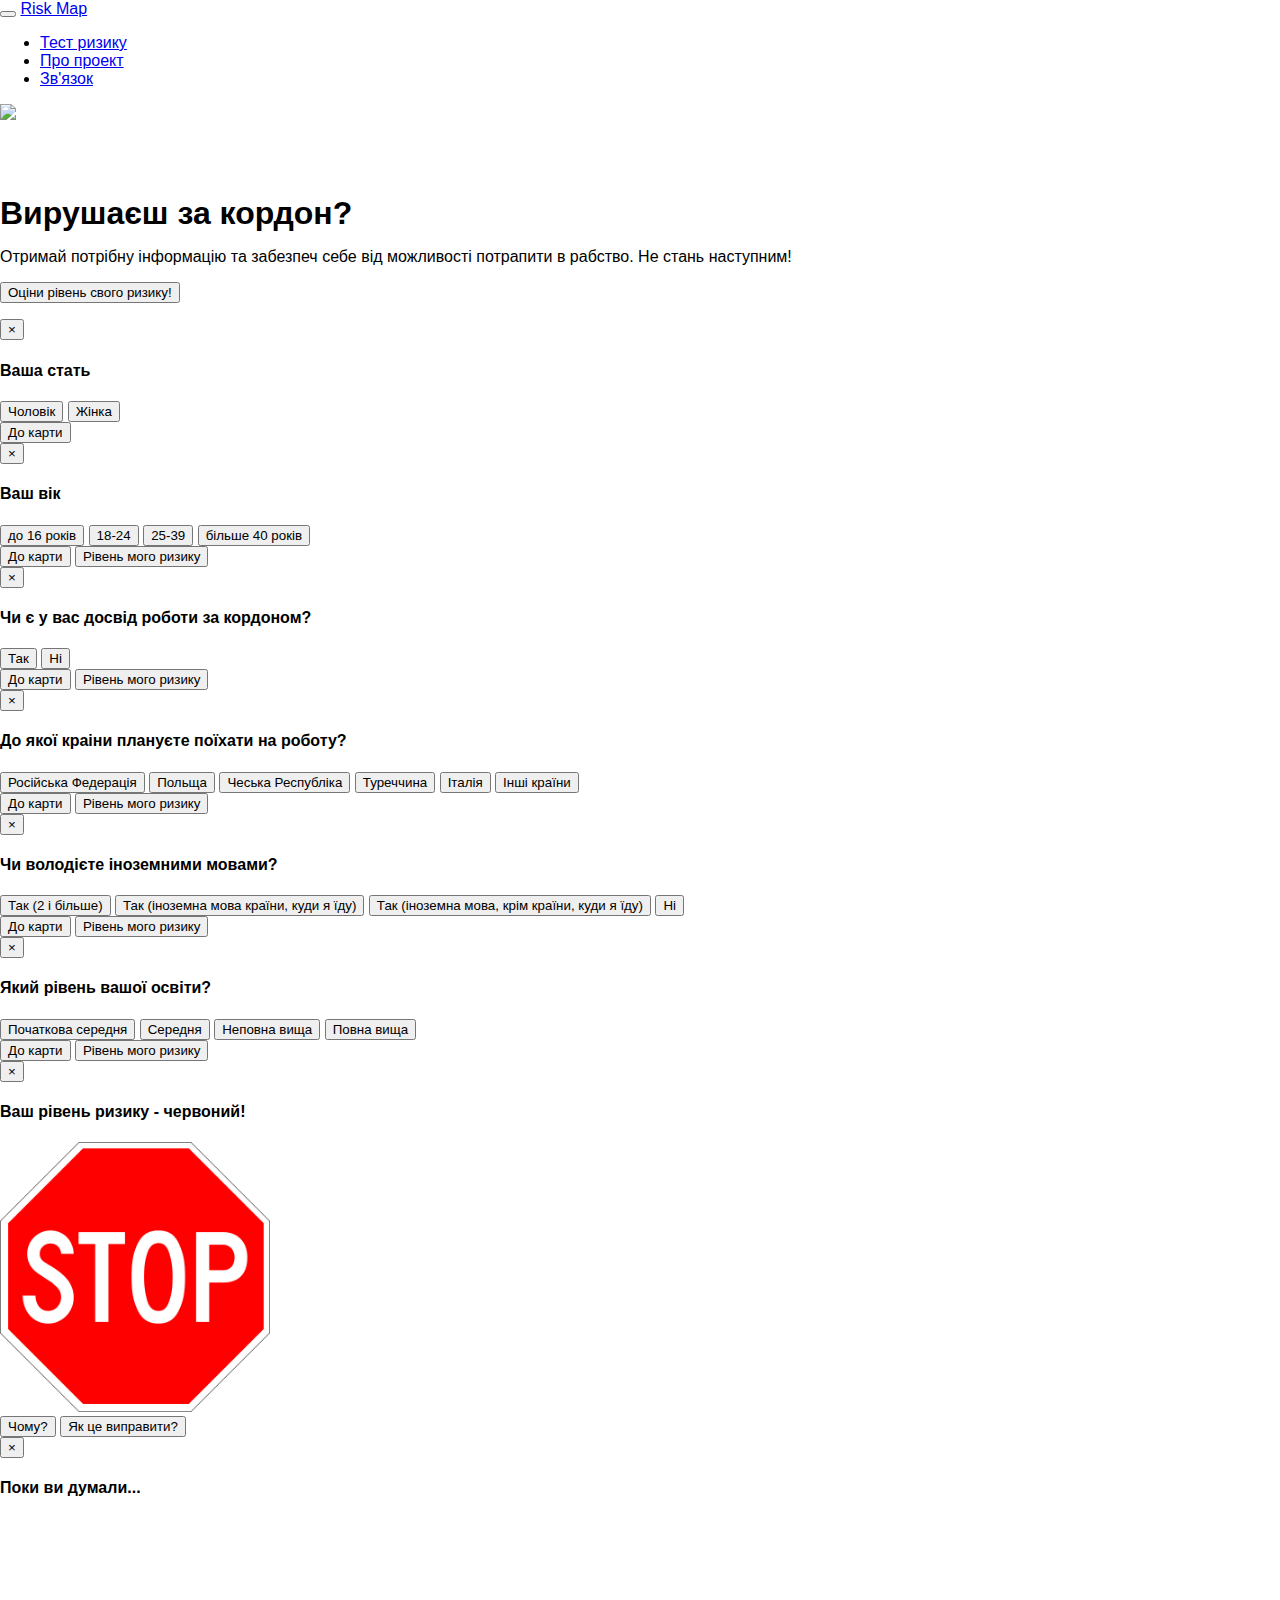
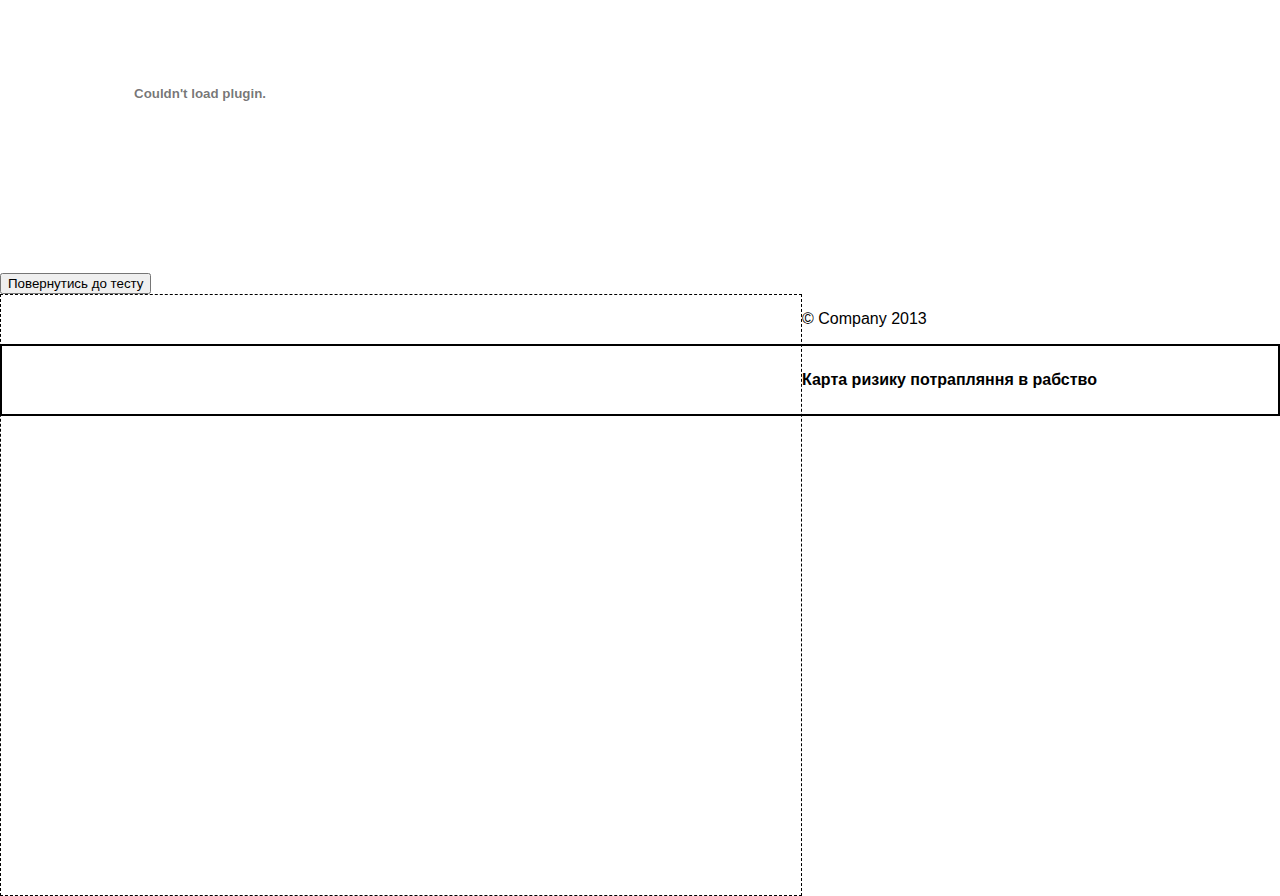
==== commit 0668305a: "fixed unclosed tag" ====
--- a/client/index.html
+++ b/client/index.html
@@ -55,18 +55,6 @@
 			</a></li>
             <li><a href="/about.html">Про проект</a></li>
             <li><a href="/contact.html">Зв'язок</a></li>
-            <!--li class="dropdown">
-              <a href="#" class="dropdown-toggle" data-toggle="dropdown">Dropdown <b class="caret"></b></a>
-              <ul class="dropdown-menu">
-                <li><a href="#">Action</a></li>
-                <li><a href="#">Another action</a></li>
-                <li><a href="#">Something else here</a></li>
-                <li class="divider"></li>
-                <li class="dropdown-header">Nav header</li>
-                <li><a href="#">Separated link</a></li>
-                <li><a href="#">One more separated link</a></li>
-              </ul>
-            </li-->
           </ul>
           <form class="navbar-form navbar-right">
 			<a href="#">
@@ -88,8 +76,6 @@
 
 <p>Отримай потрібну інформацію та забезпеч себе від можливості потрапити в рабство. Не стань наступним!</p>
 
-<!--p><a class="btn btn-warning btn-lg" href="test.html">Оціни рівень свого ризику! &raquo;</a></p-->
-
 <p>
     <button class="btn btn-warning btn-lg" data-toggle="modal" data-target="#genderModal">
         Оціни рівень свого ризику!
@@ -376,7 +362,7 @@
 <script src="js/vendor/heatmap.js"></script>
 <script src="js/vendor/heatmap-gmaps.js"></script>
 <script src="js/app.js"></script>
-
+<script>
     var map;
     var heatmap;
 
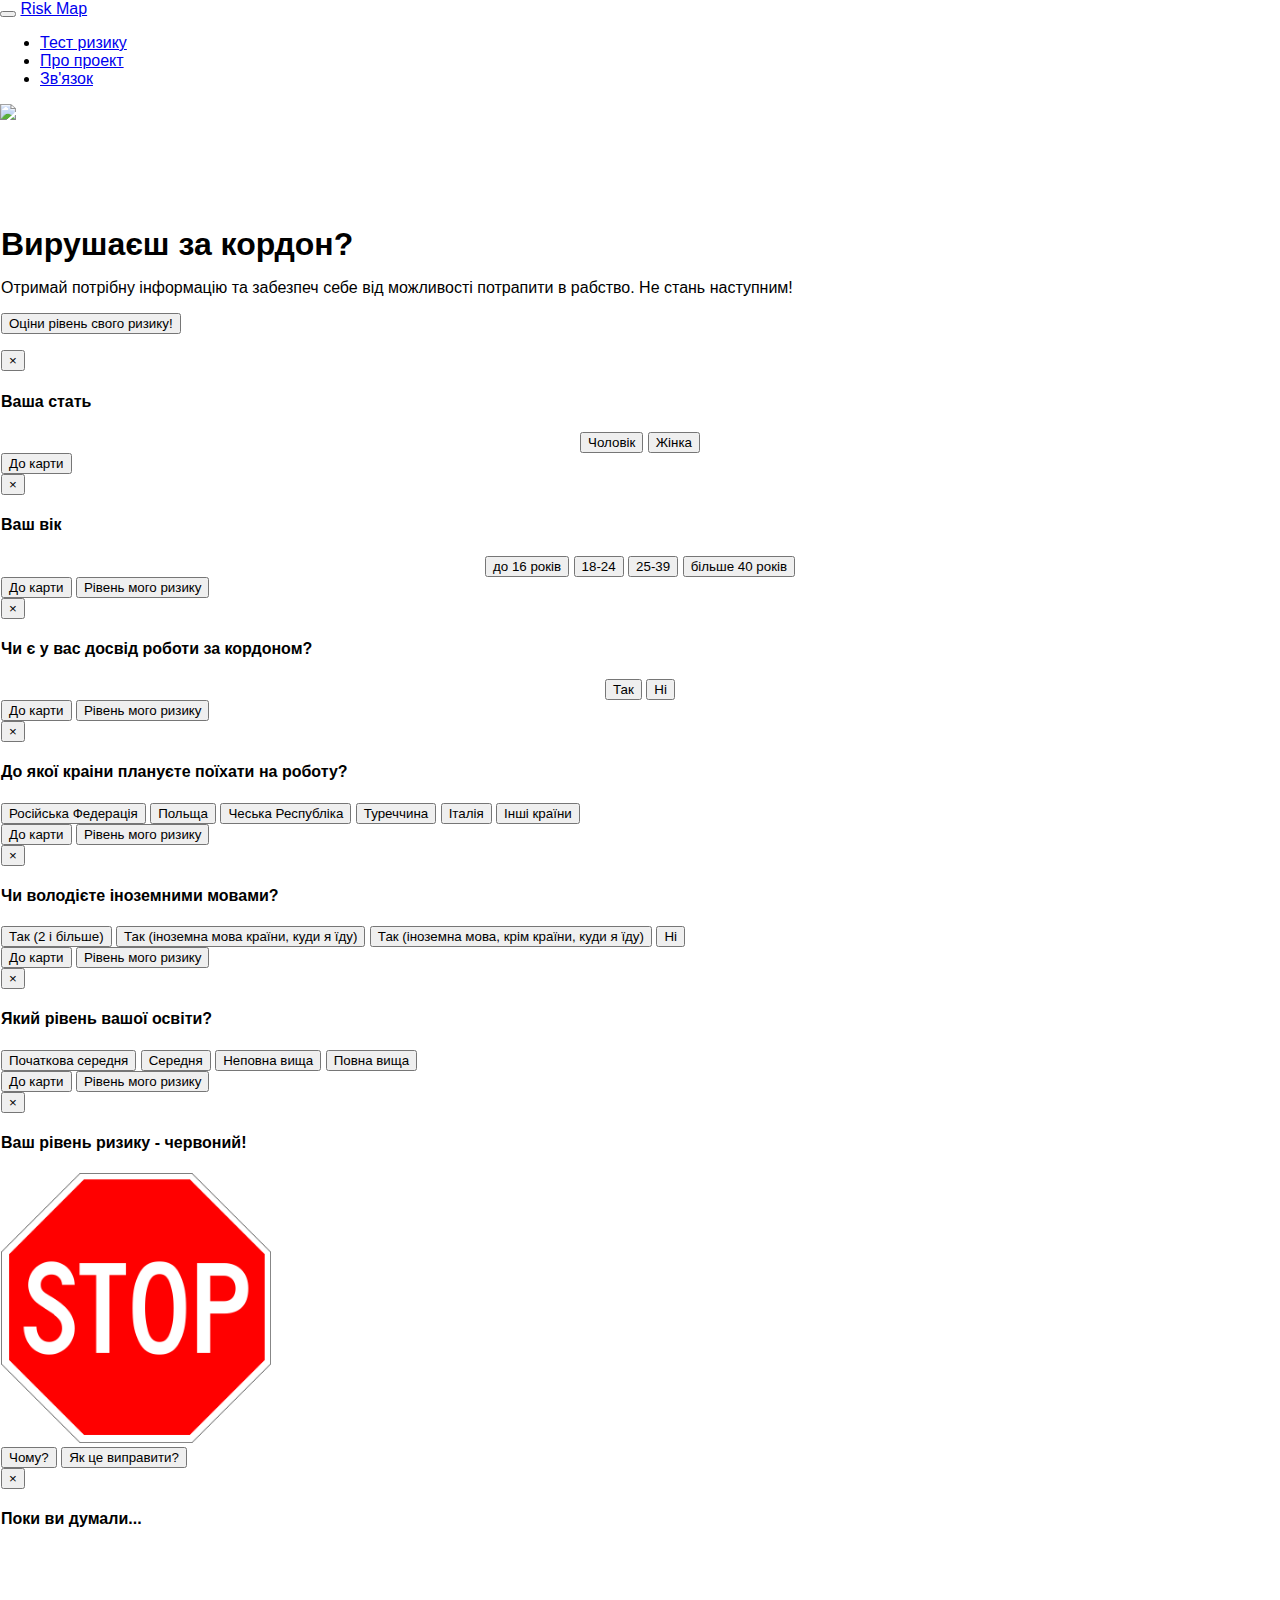
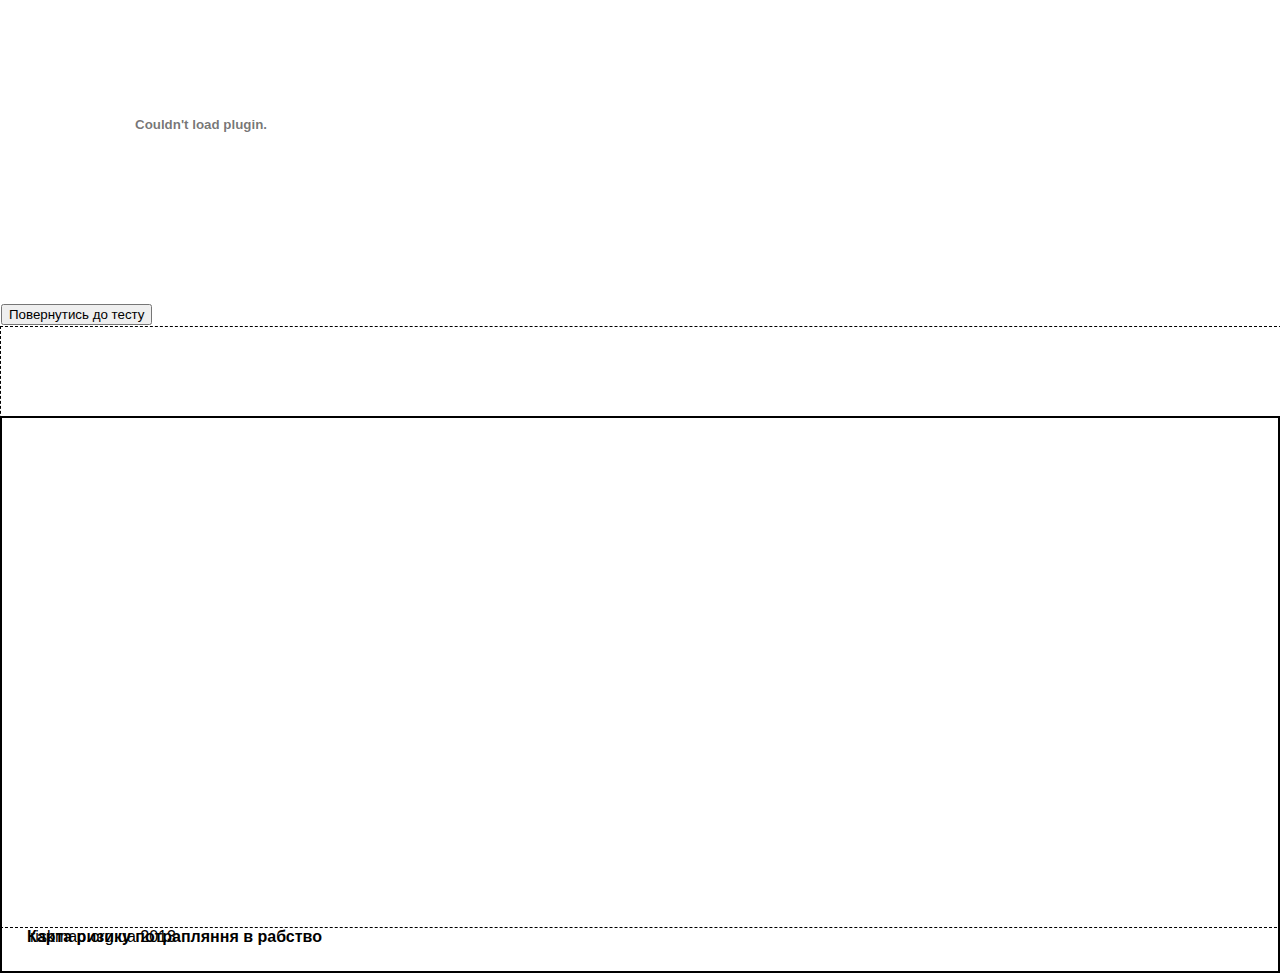
==== commit 4adc5ef7: "slightly refactored styles" ====
--- a/client/index.html
+++ b/client/index.html
@@ -11,7 +11,7 @@
     <meta charset="utf-8">
     <meta http-equiv="X-UA-Compatible" content="IE=edge,chrome=1">
     <title></title>
-    <meta name="description" content="">
+    <meta name="description" content="карта ризику потряпляння в рабство">
     <meta name="viewport" content="width=device-width">
 
     <link rel="stylesheet" href="css/bootstrap.min.css">
@@ -53,8 +53,8 @@
           <ul class="nav navbar-nav">
             <li><a href="#" class="test-headbar">Тест ризику
 			</a></li>
-            <li><a href="/about.html">Про проект</a></li>
-            <li><a href="/contact.html">Зв'язок</a></li>
+            <li><a href="about.html">Про проект</a></li>
+            <li><a href="contact.html">Зв'язок</a></li>
           </ul>
           <form class="navbar-form navbar-right">
 			<a href="#">
@@ -72,281 +72,281 @@
 <div class="jumbotron">
 <div class="container">
 <div style="padding-top: 50px;">
-<h1>Вирушаєш за кордон?</h1>
-
-<p>Отримай потрібну інформацію та забезпеч себе від можливості потрапити в рабство. Не стань наступним!</p>
-
-<p>
-    <button class="btn btn-warning btn-lg" data-toggle="modal" data-target="#genderModal">
-        Оціни рівень свого ризику!
-    </button>
-</p>
-
-<!-- Gender -->
-<div class="modal fade" id="genderModal" tabindex="-1" role="dialog" aria-labelledby="myModalLabel"
-     aria-hidden="true">
-    <div class="modal-dialog">
-        <div class="modal-content">
-            <div class="modal-header">
-                <button type="button" class="close" data-dismiss="modal" aria-hidden="true">&times;</button>
-                <h4 class="modal-title" id="myModalLabel">Ваша стать</h4>
-            </div>
-            <div class="modal-body">
-                <div class="btn-group-horizontal">
-                    <button type="button" class="btn btn-default toAge" data-dismiss="modal">Чоловік
-                    </button>
-                    <button type="button" class="btn btn-default toAge" data-dismiss="modal">Жінка</button>
-                </div>
-            </div>
-            <div class="modal-footer">
-                <button type="button" class="btn btn-default buildPath" data-dismiss="modal">До карти
-                </button>
-            </div>
-        </div>
-        <!-- /.modal-content -->
-    </div>
-    <!-- /.modal-dialog -->
-</div>
-<!-- /.modal -->
-
-<!-- Age -->
-<div class="modal fade" id="ageModal" tabindex="-1" role="dialog" aria-labelledby="myModalLabel"
-     aria-hidden="true">
-    <div class="modal-dialog">
-        <div class="modal-content">
-            <div class="modal-header">
-                <button type="button" class="close" data-dismiss="modal" aria-hidden="true">&times;</button>
-                <h4 class="modal-title" id="myModalLabel">Ваш вік</h4>
-            </div>
-            <div class="modal-body">
-                <div class="btn-group-horizontal">
-                    <button type="button" class="btn btn-default toExperience" data-dismiss="modal">до 16
-                        років
-                    </button>
-                    <button type="button" class="btn btn-default toExperience" data-dismiss="modal">18-24
-                    </button>
-                    <button type="button" class="btn btn-default toExperience" data-dismiss="modal">25-39
-                    </button>
-                    <button type="button" class="btn btn-default toExperience" data-dismiss="modal">більше
-                        40 років
-                    </button>
-                </div>
-            </div>
-            <div class="modal-footer">
-                <button type="button" class="btn btn-default buildPath" data-dismiss="modal">До карти
-                </button>
-                <button id="toResults" type="button" class="btn btn-warning toResults" data-dismiss="modal">
-                    Рівень мого ризику
-                </button>
-            </div>
-        </div>
-        <!-- /.modal-content -->
-    </div>
-    <!-- /.modal-dialog -->
-</div>
-<!-- /.modal -->
-
-<!-- Experience -->
-<div class="modal fade" id="experienceModal" tabindex="-1" role="dialog" aria-labelledby="myModalLabel"
-     aria-hidden="true">
-    <div class="modal-dialog">
-        <div class="modal-content">
-            <div class="modal-header">
-                <button type="button" class="close" data-dismiss="modal" aria-hidden="true">&times;</button>
-                <h4 class="modal-title" id="myModalLabel">Чи є у вас досвід роботи за кордоном?</h4>
-            </div>
-            <div class="modal-body">
-                <div class="btn-group-horizontal">
-                    <button type="button" class="btn btn-default toCountry" data-dismiss="modal">Так
-                    </button>
-                    <button type="button" class="btn btn-default toCountry" data-dismiss="modal">Ні</button>
-                </div>
-
-            </div>
-            <div class="modal-footer">
-                <button type="button" class="btn btn-default buildPath" data-dismiss="modal">До карти
-                </button>
-                <button id="toResults" type="button" class="btn btn-warning toResults" data-dismiss="modal">
-                    Рівень мого ризику
-                </button>
-
-            </div>
-        </div>
-        <!-- /.modal-content -->
-    </div>
-    <!-- /.modal-dialog -->
-</div>
-<!-- /.modal -->
-
-<!-- Country -->
-<div class="modal fade" id="countryModal" tabindex="-1" role="dialog" aria-labelledby="myModalLabel"
-     aria-hidden="true">
-    <div class="modal-dialog">
-        <div class="modal-content">
-            <div class="modal-header">
-                <button type="button" class="close" data-dismiss="modal" aria-hidden="true">&times;</button>
-                <h4 class="modal-title" id="myModalLabel">До якої краіни плануєте поїхати на роботу?</h4>
-            </div>
-            <div class="modal-body">
-                <div class="btn-group-vertical">
-                    <button type="button" class="btn btn-default toLanguage" data-dismiss="modal">Російська
-                        Федерація
-                    </button>
-                    <button type="button" class="btn btn-default toLanguage" data-dismiss="modal">Польща
-                    </button>
-                    <button type="button" class="btn btn-default toLanguage" data-dismiss="modal">Чеська
-                        Республіка
-                    </button>
-                    <button type="button" class="btn btn-default toLanguage" data-dismiss="modal">
-                        Туреччина
-                    </button>
-                    <button type="button" class="btn btn-default toLanguage" data-dismiss="modal">Італія
-                    </button>
-                    <button type="button" class="btn btn-default toLanguage" data-dismiss="modal">Інші
-                        країни
-                    </button>
-                </div>
-            </div>
-            <div class="modal-footer">
-                <button type="button" class="btn btn-default buildPath" data-dismiss="modal">До карти
-                </button>
-                <button id="toResults" type="button" class="btn btn-warning toResults" data-dismiss="modal">
-                    Рівень мого ризику
-                </button>
-            </div>
-        </div>
-        <!-- /.modal-content -->
-    </div>
-    <!-- /.modal-dialog -->
-</div>
-<!-- /.modal -->
-
-<!-- Language -->
-<div class="modal fade" id="languageModal" tabindex="-1" role="dialog" aria-labelledby="myModalLabel"
-     aria-hidden="true">
-    <div class="modal-dialog">
-        <div class="modal-content">
-            <div class="modal-header">
-                <button type="button" class="close" data-dismiss="modal" aria-hidden="true">&times;</button>
-                <h4 class="modal-title" id="myModalLabel">Чи володієте іноземними мовами?</h4>
-            </div>
-            <div class="modal-body">
-                <div class="btn-group-vertical">
-                    <button type="button" class="btn btn-default toEducational" data-dismiss="modal">Так (2
-                        і більше)
-                    </button>
-                    <button type="button" class="btn btn-default toEducational" data-dismiss="modal">Так
-                        (іноземна мова країни, куди я їду)
-                    </button>
-                    <button type="button" class="btn btn-default toEducational" data-dismiss="modal">Так
-                        (іноземна мова, крім країни, куди я їду)
-                    </button>
-                    <button type="button" class="btn btn-default toEducational" data-dismiss="modal">Ні
-                    </button>
-                </div>
-            </div>
-            <div class="modal-footer">
-                <button type="button" class="btn btn-default buildPath" data-dismiss="modal">До карти
-                </button>
-                <button id="toResults" type="button" class="btn btn-warning toResults" data-dismiss="modal">
-                    Рівень мого ризику
-                </button>
-            </div>
-        </div>
-        <!-- /.modal-content -->
-    </div>
-    <!-- /.modal-dialog -->
-</div>
-<!-- /.modal -->
-
-<!-- Educational -->
-<div class="modal fade" id="educationalModal" tabindex="-1" role="dialog" aria-labelledby="myModalLabel"
-     aria-hidden="true">
-    <div class="modal-dialog">
-        <div class="modal-content">
-            <div class="modal-header">
-                <button type="button" class="close" data-dismiss="modal" aria-hidden="true">&times;</button>
-                <h4 class="modal-title" id="myModalLabel">Який рівень вашої освіти?</h4>
-            </div>
-            <div class="modal-body">
-                <button type="button" class="btn btn-default toResults" data-dismiss="modal">Початкова
-                    середня
-                </button>
-                <button type="button" class="btn btn-default toResults" data-dismiss="modal">Середня
-                </button>
-                <button type="button" class="btn btn-default toResults" data-dismiss="modal">Неповна вища
-                </button>
-                <button type="button" class="btn btn-default toResults" data-dismiss="modal">Повна вища
-                </button>
-            </div>
-            <div class="modal-footer">
-                <button type="button" class="btn btn-default buildPath" data-dismiss="modal">До карти
-                </button>
-                <button type="button" class="btn btn-warning toResults" data-dismiss="modal">Рівень мого
-                    ризику
-                </button>
-            </div>
-        </div>
-        <!-- /.modal-content -->
-    </div>
-    <!-- /.modal-dialog -->
-</div>
-<!-- /.modal -->
-
-<!-- Results -->
-<div class="modal fade" id="resultsModal" tabindex="-1" role="dialog" aria-labelledby="myModalLabel"
-     aria-hidden="true">
-    <div class="modal-dialog">
-        <div class="modal-content">
-            <div class="modal-header">
-                <button type="button" class="close" data-dismiss="modal" aria-hidden="true">&times;</button>
-                <h4 class="modal-title" id="myModalLabel">Ваш рівень ризику - <b>червоний!</b></h4>
-            </div>
-            <div class="modal-body">
-                <img src="img/stop.png" width="270"/>
-            </div>
-            <div class="modal-footer">
-                <button type="button" class="btn btn-default buildPath" data-dismiss="modal">Чому?</button>
-                <button type="button" class="btn btn-primary buildPath" data-dismiss="modal">Як це
-                    виправити?
-                </button>
-            </div>
-        </div>
-        <!-- /.modal-content -->
-    </div>
-    <!-- /.modal-dialog -->
-</div>
-<!-- /.modal -->
-
-<!-- Stolen -->
-<div class="modal fade" id="stolenModal" tabindex="-1" role="dialog" aria-labelledby="myModalLabel"
-     aria-hidden="true">
-    <div class="modal-dialog">
-        <div class="modal-content">
-            <div class="modal-header">
-                <button type="button" class="close" data-dismiss="modal" aria-hidden="true">&times;</button>
-                <h4 class="modal-title" id="myModalLabel">Поки ви думали...</h4>
-            </div>
-            <div class="modal-body">
-            	<object width="400" height="350"
-				classid="clsid:d27cdb6e-ae6d-11cf-96b8-444553540000"
-				codebase="http://fpdownload.macromedia.com/
-				pub/shockwave/cabs/flash/swflash.cab#version=8,0,0,0">
-				<param name="SRC" value="bookmark.swf">
-				<embed src="robber.swf" width="400" height="350">
-				</embed>
-				</object>
-            </div>
-            <div class="modal-footer">
-                <button type="button" class="btn btn-default" data-dismiss="modal">Повернутись до тесту
-                </button>
-            </div>
-        </div>
-        <!-- /.modal-content -->
-    </div>
-    <!-- /.modal-dialog -->
-</div>
-<!-- /.modal -->
+	<h1>Вирушаєш за кордон?</h1>
+
+	<p>Отримай потрібну інформацію та забезпеч себе від можливості потрапити в рабство. Не стань наступним!</p>
+
+	<p>
+		<button class="btn btn-warning btn-lg" data-toggle="modal" data-target="#genderModal">
+			Оціни рівень свого ризику!
+		</button>
+	</p>
+
+	<!-- Gender -->
+	<div class="modal fade" id="genderModal" tabindex="-1" role="dialog" aria-labelledby="myModalLabel"
+		 aria-hidden="true">
+		<div class="modal-dialog">
+			<div class="modal-content">
+				<div class="modal-header">
+					<button type="button" class="close" data-dismiss="modal" aria-hidden="true">&times;</button>
+					<h4 class="modal-title" id="myModalLabel">Ваша стать</h4>
+				</div>
+				<div class="modal-body">
+					<div class="btn-group-horizontal">
+						<button type="button" class="btn btn-default toAge" data-dismiss="modal">Чоловік
+						</button>
+						<button type="button" class="btn btn-default toAge" data-dismiss="modal">Жінка</button>
+					</div>
+				</div>
+				<div class="modal-footer">
+					<button type="button" class="btn btn-default buildPath" data-dismiss="modal">До карти
+					</button>
+				</div>
+			</div>
+			<!-- /.modal-content -->
+		</div>
+		<!-- /.modal-dialog -->
+	</div>
+	<!-- /.modal -->
+
+	<!-- Age -->
+	<div class="modal fade" id="ageModal" tabindex="-1" role="dialog" aria-labelledby="myModalLabel"
+		 aria-hidden="true">
+		<div class="modal-dialog">
+			<div class="modal-content">
+				<div class="modal-header">
+					<button type="button" class="close" data-dismiss="modal" aria-hidden="true">&times;</button>
+					<h4 class="modal-title" id="myModalLabel">Ваш вік</h4>
+				</div>
+				<div class="modal-body">
+					<div class="btn-group-horizontal">
+						<button type="button" class="btn btn-default toExperience" data-dismiss="modal">до 16
+							років
+						</button>
+						<button type="button" class="btn btn-default toExperience" data-dismiss="modal">18-24
+						</button>
+						<button type="button" class="btn btn-default toExperience" data-dismiss="modal">25-39
+						</button>
+						<button type="button" class="btn btn-default toExperience" data-dismiss="modal">більше
+							40 років
+						</button>
+					</div>
+				</div>
+				<div class="modal-footer">
+					<button type="button" class="btn btn-default buildPath" data-dismiss="modal">До карти
+					</button>
+					<button id="toResults" type="button" class="btn btn-warning toResults" data-dismiss="modal">
+						Рівень мого ризику
+					</button>
+				</div>
+			</div>
+			<!-- /.modal-content -->
+		</div>
+		<!-- /.modal-dialog -->
+	</div>
+	<!-- /.modal -->
+
+	<!-- Experience -->
+	<div class="modal fade" id="experienceModal" tabindex="-1" role="dialog" aria-labelledby="myModalLabel"
+		 aria-hidden="true">
+		<div class="modal-dialog">
+			<div class="modal-content">
+				<div class="modal-header">
+					<button type="button" class="close" data-dismiss="modal" aria-hidden="true">&times;</button>
+					<h4 class="modal-title" id="myModalLabel">Чи є у вас досвід роботи за кордоном?</h4>
+				</div>
+				<div class="modal-body">
+					<div class="btn-group-horizontal">
+						<button type="button" class="btn btn-default toCountry" data-dismiss="modal">Так
+						</button>
+						<button type="button" class="btn btn-default toCountry" data-dismiss="modal">Ні</button>
+					</div>
+
+				</div>
+				<div class="modal-footer">
+					<button type="button" class="btn btn-default buildPath" data-dismiss="modal">До карти
+					</button>
+					<button id="toResults" type="button" class="btn btn-warning toResults" data-dismiss="modal">
+						Рівень мого ризику
+					</button>
+
+				</div>
+			</div>
+			<!-- /.modal-content -->
+		</div>
+		<!-- /.modal-dialog -->
+	</div>
+	<!-- /.modal -->
+
+	<!-- Country -->
+	<div class="modal fade" id="countryModal" tabindex="-1" role="dialog" aria-labelledby="myModalLabel"
+		 aria-hidden="true">
+		<div class="modal-dialog">
+			<div class="modal-content">
+				<div class="modal-header">
+					<button type="button" class="close" data-dismiss="modal" aria-hidden="true">&times;</button>
+					<h4 class="modal-title" id="myModalLabel">До якої краіни плануєте поїхати на роботу?</h4>
+				</div>
+				<div class="modal-body">
+					<div class="btn-group-vertical">
+						<button type="button" class="btn btn-default toLanguage" data-dismiss="modal">Російська
+							Федерація
+						</button>
+						<button type="button" class="btn btn-default toLanguage" data-dismiss="modal">Польща
+						</button>
+						<button type="button" class="btn btn-default toLanguage" data-dismiss="modal">Чеська
+							Республіка
+						</button>
+						<button type="button" class="btn btn-default toLanguage" data-dismiss="modal">
+							Туреччина
+						</button>
+						<button type="button" class="btn btn-default toLanguage" data-dismiss="modal">Італія
+						</button>
+						<button type="button" class="btn btn-default toLanguage" data-dismiss="modal">Інші
+							країни
+						</button>
+					</div>
+				</div>
+				<div class="modal-footer">
+					<button type="button" class="btn btn-default buildPath" data-dismiss="modal">До карти
+					</button>
+					<button id="toResults" type="button" class="btn btn-warning toResults" data-dismiss="modal">
+						Рівень мого ризику
+					</button>
+				</div>
+			</div>
+			<!-- /.modal-content -->
+		</div>
+		<!-- /.modal-dialog -->
+	</div>
+	<!-- /.modal -->
+
+	<!-- Language -->
+	<div class="modal fade" id="languageModal" tabindex="-1" role="dialog" aria-labelledby="myModalLabel"
+		 aria-hidden="true">
+		<div class="modal-dialog">
+			<div class="modal-content">
+				<div class="modal-header">
+					<button type="button" class="close" data-dismiss="modal" aria-hidden="true">&times;</button>
+					<h4 class="modal-title" id="myModalLabel">Чи володієте іноземними мовами?</h4>
+				</div>
+				<div class="modal-body">
+					<div class="btn-group-vertical">
+						<button type="button" class="btn btn-default toEducational" data-dismiss="modal">Так (2
+							і більше)
+						</button>
+						<button type="button" class="btn btn-default toEducational" data-dismiss="modal">Так
+							(іноземна мова країни, куди я їду)
+						</button>
+						<button type="button" class="btn btn-default toEducational" data-dismiss="modal">Так
+							(іноземна мова, крім країни, куди я їду)
+						</button>
+						<button type="button" class="btn btn-default toEducational" data-dismiss="modal">Ні
+						</button>
+					</div>
+				</div>
+				<div class="modal-footer">
+					<button type="button" class="btn btn-default buildPath" data-dismiss="modal">До карти
+					</button>
+					<button id="toResults" type="button" class="btn btn-warning toResults" data-dismiss="modal">
+						Рівень мого ризику
+					</button>
+				</div>
+			</div>
+			<!-- /.modal-content -->
+		</div>
+		<!-- /.modal-dialog -->
+	</div>
+	<!-- /.modal -->
+
+	<!-- Educational -->
+	<div class="modal fade" id="educationalModal" tabindex="-1" role="dialog" aria-labelledby="myModalLabel"
+		 aria-hidden="true">
+		<div class="modal-dialog">
+			<div class="modal-content">
+				<div class="modal-header">
+					<button type="button" class="close" data-dismiss="modal" aria-hidden="true">&times;</button>
+					<h4 class="modal-title" id="myModalLabel">Який рівень вашої освіти?</h4>
+				</div>
+				<div class="modal-body">
+					<button type="button" class="btn btn-default toResults" data-dismiss="modal">Початкова
+						середня
+					</button>
+					<button type="button" class="btn btn-default toResults" data-dismiss="modal">Середня
+					</button>
+					<button type="button" class="btn btn-default toResults" data-dismiss="modal">Неповна вища
+					</button>
+					<button type="button" class="btn btn-default toResults" data-dismiss="modal">Повна вища
+					</button>
+				</div>
+				<div class="modal-footer">
+					<button type="button" class="btn btn-default buildPath" data-dismiss="modal">До карти
+					</button>
+					<button type="button" class="btn btn-warning toResults" data-dismiss="modal">Рівень мого
+						ризику
+					</button>
+				</div>
+			</div>
+			<!-- /.modal-content -->
+		</div>
+		<!-- /.modal-dialog -->
+	</div>
+	<!-- /.modal -->
+
+	<!-- Results -->
+	<div class="modal fade" id="resultsModal" tabindex="-1" role="dialog" aria-labelledby="myModalLabel"
+		 aria-hidden="true">
+		<div class="modal-dialog">
+			<div class="modal-content">
+				<div class="modal-header">
+					<button type="button" class="close" data-dismiss="modal" aria-hidden="true">&times;</button>
+					<h4 class="modal-title" id="myModalLabel">Ваш рівень ризику - <b>червоний!</b></h4>
+				</div>
+				<div class="modal-body">
+					<img src="img/stop.png" width="270"/>
+				</div>
+				<div class="modal-footer">
+					<button type="button" class="btn btn-default buildPath" data-dismiss="modal">Чому?</button>
+					<button type="button" class="btn btn-primary buildPath" data-dismiss="modal">Як це
+						виправити?
+					</button>
+				</div>
+			</div>
+			<!-- /.modal-content -->
+		</div>
+		<!-- /.modal-dialog -->
+	</div>
+	<!-- /.modal -->
+
+	<!-- Stolen -->
+	<div class="modal fade" id="stolenModal" tabindex="-1" role="dialog" aria-labelledby="myModalLabel"
+		 aria-hidden="true">
+		<div class="modal-dialog">
+			<div class="modal-content">
+				<div class="modal-header">
+					<button type="button" class="close" data-dismiss="modal" aria-hidden="true">&times;</button>
+					<h4 class="modal-title" id="myModalLabel">Поки ви думали...</h4>
+				</div>
+				<div class="modal-body">
+					<object width="400" height="350"
+					classid="clsid:d27cdb6e-ae6d-11cf-96b8-444553540000"
+					codebase="http://fpdownload.macromedia.com/
+					pub/shockwave/cabs/flash/swflash.cab#version=8,0,0,0">
+					<param name="SRC" value="bookmark.swf">
+					<embed src="robber.swf" width="400" height="350">
+					</embed>
+					</object>
+				</div>
+				<div class="modal-footer">
+					<button type="button" class="btn btn-default" data-dismiss="modal">Повернутись до тесту
+					</button>
+				</div>
+			</div>
+			<!-- /.modal-content -->
+		</div>
+		<!-- /.modal-dialog -->
+	</div>
+	<!-- /.modal -->
 
 </div>
 </div>
@@ -480,13 +480,13 @@
       <hr>
 </div-->
 <footer>
-    <p>&copy; Company 2013</p>
+    <p>&copy; riskmap.org.ua 2013</p>
 </footer>
 
 <div id="legend">
     Карта ризику потрапляння в рабство
 </div>
-</div> <!-- /container -->
+<!--/div--> <!-- /container -->
 <script src="//ajax.googleapis.com/ajax/libs/jquery/1.10.1/jquery.min.js"></script>
 <script>window.jQuery || document.write('<script src="js/vendor/jquery-1.10.1.min.js"><\/script>')</script>
 
@@ -497,15 +497,14 @@
 <script src="js/test.js"></script>
 
 <script>
-    var _gaq = [
-        ['_setAccount', 'UA-XXXXX-X'],
-        ['_trackPageview']
-    ];
-    (function (d, t) {
-        var g = d.createElement(t), s = d.getElementsByTagName(t)[0];
-        g.src = '//www.google-analytics.com/ga.js';
-        s.parentNode.insertBefore(g, s)
-    }(document, 'script'));
+  (function(i,s,o,g,r,a,m){i['GoogleAnalyticsObject']=r;i[r]=i[r]||function(){
+  (i[r].q=i[r].q||[]).push(arguments)},i[r].l=1*new Date();a=s.createElement(o),
+  m=s.getElementsByTagName(o)[0];a.async=1;a.src=g;m.parentNode.insertBefore(a,m)
+  })(window,document,'script','//www.google-analytics.com/analytics.js','ga');
+
+  ga('create', 'UA-45897247-1', 'riskmap.org.ua');
+  ga('send', 'pageview');
+
 </script>
 </body>
 </html>
--- a/client/css/main.css
+++ b/client/css/main.css
@@ -0,0 +1,73 @@
+.btn-group-horizontal{
+	text-align:center;
+
+}
+.columns{
+	margin-left: 18%;
+}
+
+.map{
+	/*margin-left:15%;*/
+	height:auto;
+	
+	/*position:absolute;*/
+	margin-top:0%;
+	width:100%;
+}
+
+
+.bottom-info{
+	/*position:absolute;*/
+	height:20%;
+	margin-top:50%;
+
+}
+.top-info{
+	height:10%;
+	margin-top:30px;
+	padding:1px;
+}
+
+footer{
+	padding:30px;
+	/*position:relative;*/
+	/*margin-top:150px;*/
+	width:100%;
+	height:30px;
+}
+
+.btn-custom {
+	color: #FFFFFF;
+	text-shadow: 0 -1px 0 rgba(0, 0, 0, 0.25);
+	background-color: #F04613;
+	*background-color: #F04613;
+	background-image: -moz-linear-gradient(top, #E31B09, #F04613);
+	background-image: -webkit-gradient(linear, 0 0, 0 100%, from(#E31B09), to(#F04613));
+	background-image: -webkit-linear-gradient(top, #E31B09, #F04613);
+	background-image: -o-linear-gradient(top, #E31B09, #F04613);
+	background-image: linear-gradient(to bottom, #E31B09, #F04613);
+	background-repeat: repeat-x;
+	border-color: #F04613;
+	border-color: rgba(0, 0, 0, 0.1) rgba(0, 0, 0, 0.1) rgba(0, 0, 0, 0.25);
+	filter: progid:DXImageTransform.Microsoft.gradient(startColorstr='#E31B09', endColorstr='#F04613', GradientType=0);
+	filter: progid:DXImageTransform.Microsoft.gradient(enabled=false);
+}
+.btn-custom:hover,
+.btn-custom:active,
+.btn-custom.active,
+.btn-custom.disabled,
+.btn-custom[disabled] {
+	color: #FFFFFF;
+	background-color: #F04613;
+	*background-color: #003bb3;
+}
+
+
+
+
+
+
+
+
+
+
--- a/client/css/styles.css
+++ b/client/css/styles.css
@@ -15,7 +15,7 @@
 #heatmapArea {
     position:relative;
     float:left;
-    width:800px;
+    width:100%;
     height:600px;
     border:1px dashed black;
 }
@@ -27,18 +27,6 @@
     padding-top:0;
     padding-right:0;
 }
-/*.btn {*/
-    /*margin-top:25px;*/
-    /*padding:10px 20px 10px 20px;*/
-    /*-moz-border-radius:15px;*/
-    /*-o-border-radius:15px;*/
-    /*-webkit-border-radius:15px;*/
-    /*border-radius:15px;*/
-    /*border:2px solid black;*/
-    /*cursor:pointer;*/
-    /*color:white;*/
-    /*background-color:black;*/
-/*}*/
 #gen:hover{
     background-color:grey;
     color:black;
@@ -53,8 +41,6 @@
 }
 
 #map { width: 100% }
-.carousel .carousel-control { visibility: hidden; }
-.carousel:hover .carousel-control { visibility: hidden; }
 
 #legend{
 	background-color: white;
@@ -64,7 +50,22 @@
 	border-width: 2px;
 	cursor: pointer;
 }
-
 #content, #firstHeading, #bodyContent{
 	display: block;
-}+}
+#map-canvas div{
+    line-height:1.35;
+    overflow:hidden !important;
+    white-space:nowrap;
+    height: 100%;
+
+}
+
+/* about page */
+.about{
+	position:absolute;
+	background-color:#dddddd;
+	height:87%;
+	width:100%;
+}
+
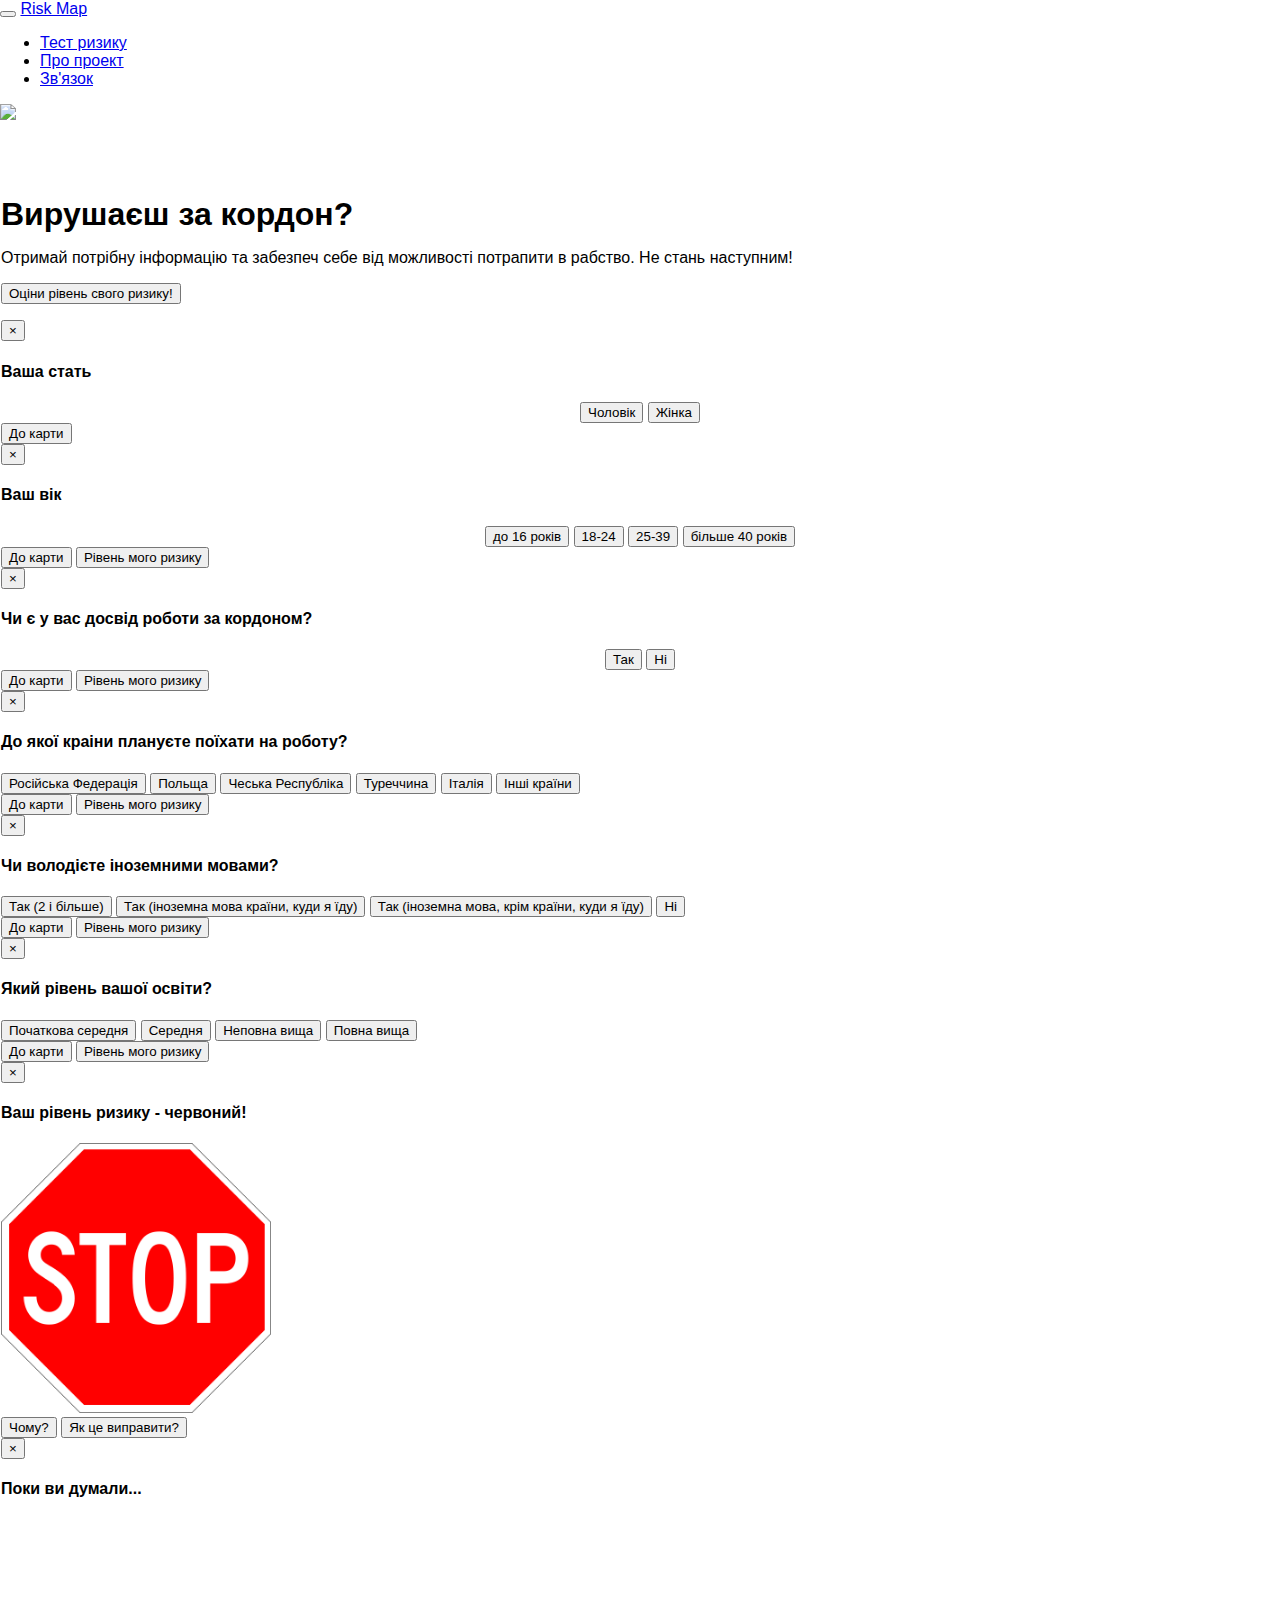
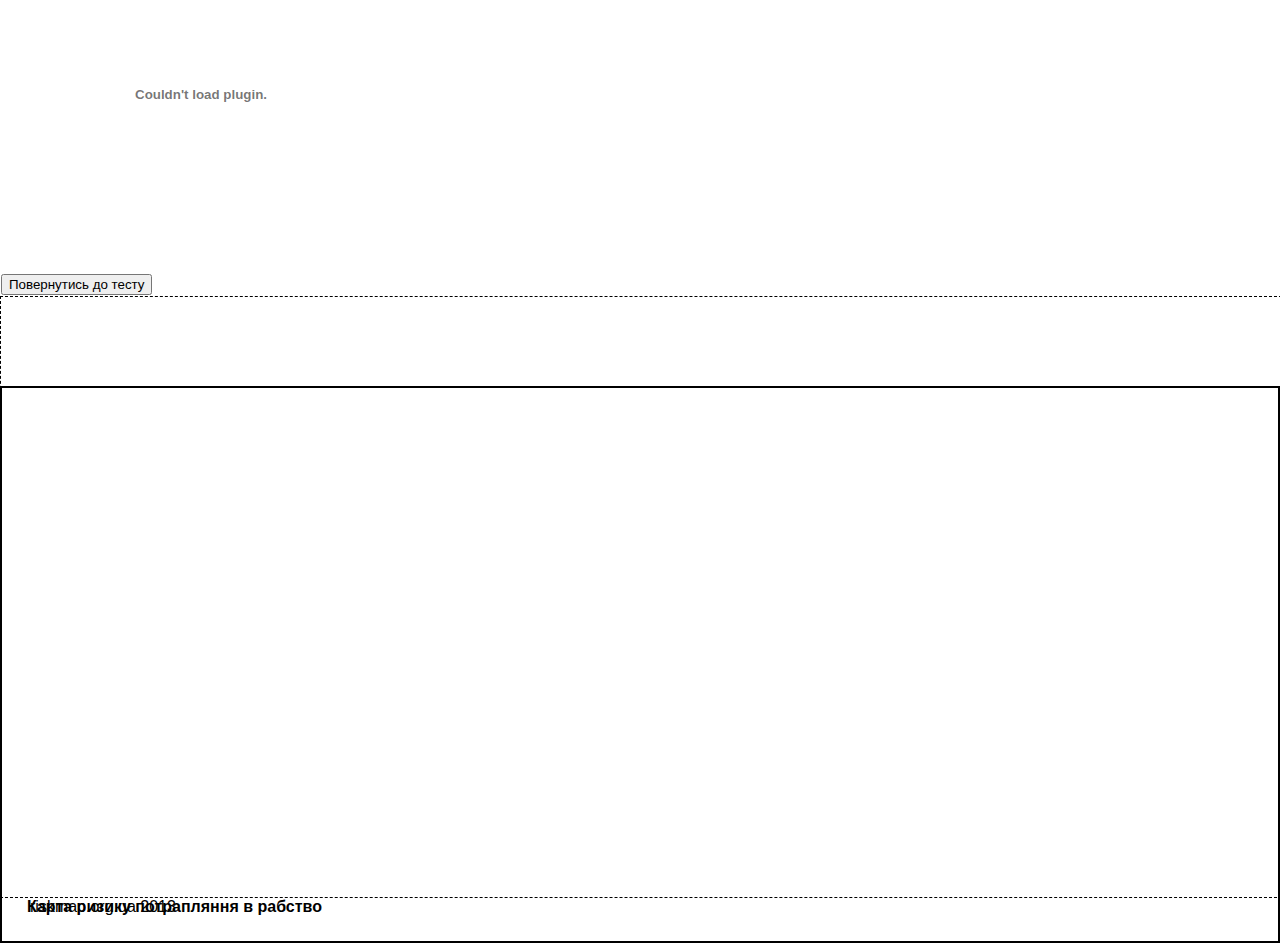
==== commit 677f6d19: "experimenting with styles and data" ====
--- a/client/index.html
+++ b/client/index.html
@@ -14,20 +14,14 @@
     <meta name="description" content="карта ризику потряпляння в рабство">
     <meta name="viewport" content="width=device-width">
 
-    <link rel="stylesheet" href="css/bootstrap.min.css">
-    <style>
-        body {
-            padding-top: 50px;
-            padding-bottom: 20px;
-        }
-    </style>
-
-    <link rel="stylesheet" href="css/bootstrap-theme.min.css">
-    <link rel="stylesheet" href="css/main.css">
+    <link rel="stylesheet" href="css/bootstrap.min.css">    
+    <link rel="stylesheet" href="css/bootstrap-theme.min.css">    
     <link rel="stylesheet" href="css/bootstrap.css">
-    <script src="js/vendor/modernizr-2.6.2-respond-1.1.0.min.js"></script>
-
+    
+	<link rel="stylesheet" href="css/main.css">
     <link rel="stylesheet" href="css/styles.css">
+	
+	<script src="js/vendor/modernizr-2.6.2-respond-1.1.0.min.js"></script>
     <script type="text/javascript" src="http://maps.google.com/maps/api/js?sensor=false"></script>
     <script type="text/javascript" src="js/riskmap.js"></script>
 </head>
@@ -369,13 +363,13 @@
     var buildPath;
 
     window.onload = function () {
-        var myLatlng = new google.maps.LatLng(50.4501, 30.5234);
+        var mapCenter = new google.maps.LatLng(50.4501, 30.5234);
         // sorry - this demo is a beta
         // there is lots of work todo
         // but I don't have enough time for eg redrawing on dragrelease right now
         var myOptions = {
-            zoom: 5,
-            center: myLatlng,
+            zoom:6,
+            center: mapCenter,
             mapTypeId: google.maps.MapTypeId.ROADMAP,
             disableDefaultUI: true,
             scrollwheel: false,
@@ -445,7 +439,7 @@
                 document.getElementById('legend'));
 
 
-        heatmap = new HeatmapOverlay(map, {"radius": 25, "visible": true, "opacity": 60});
+        heatmap = new HeatmapOverlay(map, {"radius": 50, "visible": true, "opacity": 60});
 
 
         // this is important, because if you set the data set too early, the latlng/pixel projection doesn't work
--- a/client/css/main.css
+++ b/client/css/main.css
@@ -24,7 +24,7 @@
 }
 .top-info{
 	height:10%;
-	margin-top:30px;
+	/*margin-top:0px;*/
 	padding:1px;
 }
 
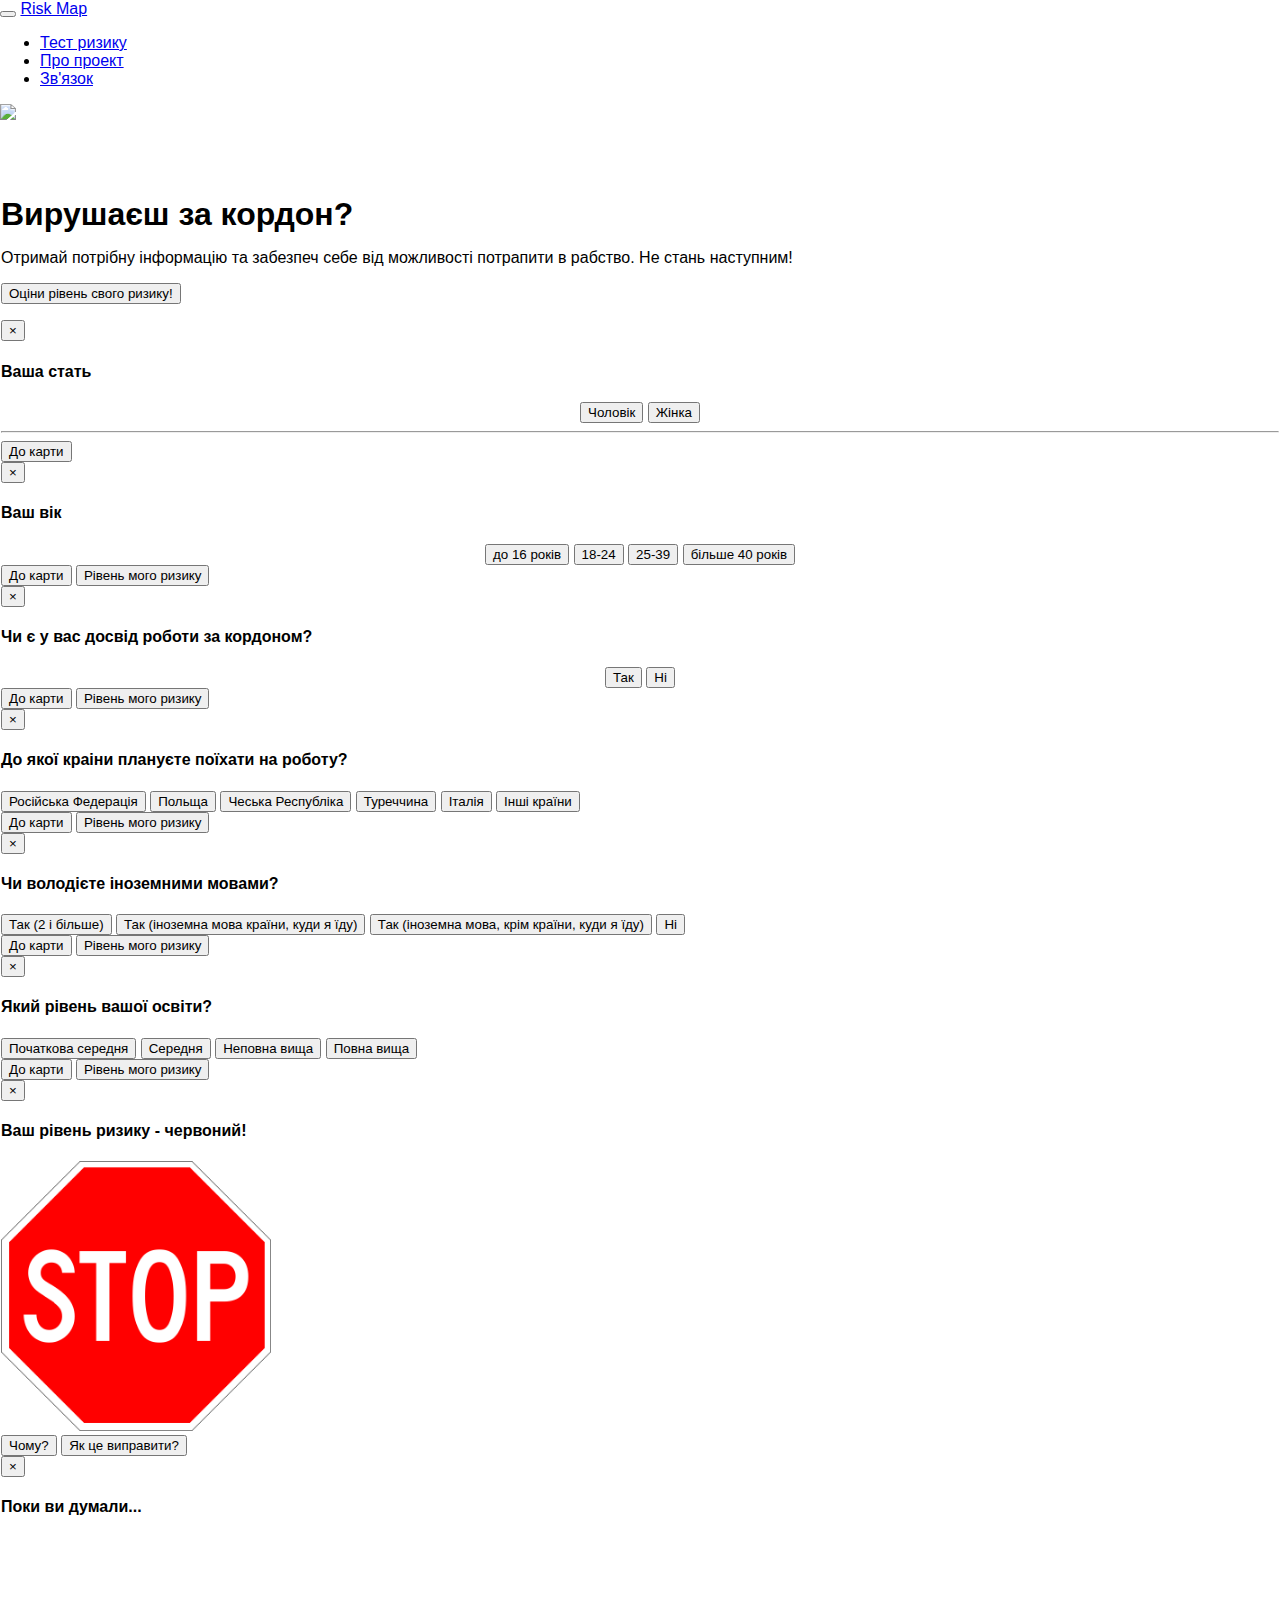
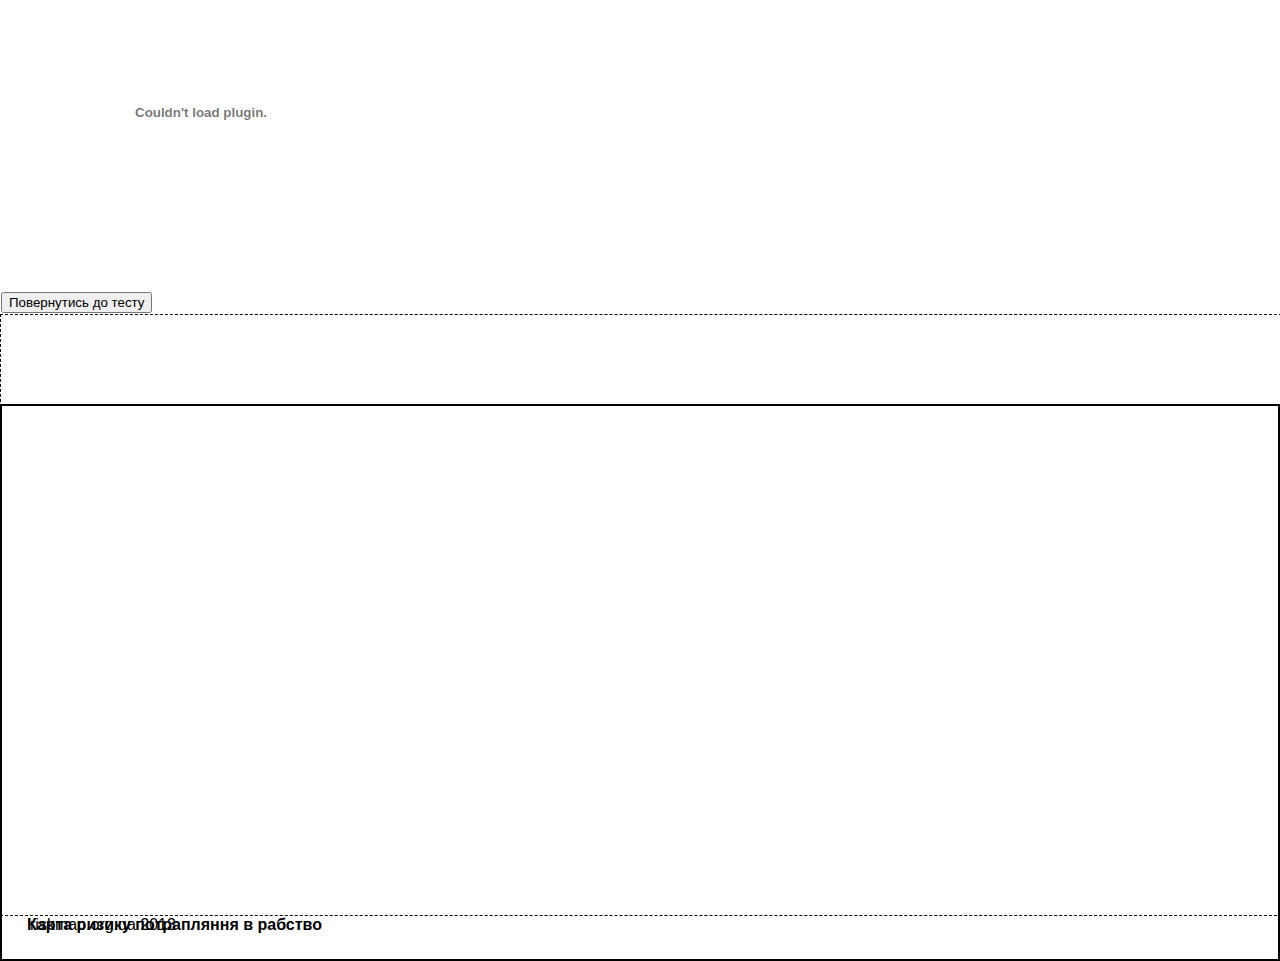
==== commit c3053476: "merge" ====
--- a/client/index.html
+++ b/client/index.html
@@ -23,7 +23,7 @@
 	
 	<script src="js/vendor/modernizr-2.6.2-respond-1.1.0.min.js"></script>
     <script type="text/javascript" src="http://maps.google.com/maps/api/js?sensor=false"></script>
-    <script type="text/javascript" src="js/riskmap.js"></script>
+	<script type="text/javascript" src="https://www.google.com/jsapi"></script>
 </head>
 <body id="body">
 <!--[if lt IE 7]>
@@ -71,7 +71,7 @@
 	<p>Отримай потрібну інформацію та забезпеч себе від можливості потрапити в рабство. Не стань наступним!</p>
 
 	<p>
-		<button class="btn btn-warning btn-lg" data-toggle="modal" data-target="#genderModal">
+		<button class="btn btn-warning btn-lg test-headbar">
 			Оціни рівень свого ризику!
 		</button>
 	</p>
@@ -85,12 +85,14 @@
 					<button type="button" class="close" data-dismiss="modal" aria-hidden="true">&times;</button>
 					<h4 class="modal-title" id="myModalLabel">Ваша стать</h4>
 				</div>
-				<div class="modal-body">
+				<div class="modal-body">	
 					<div class="btn-group-horizontal">
 						<button type="button" class="btn btn-default toAge" data-dismiss="modal">Чоловік
 						</button>
 						<button type="button" class="btn btn-default toAge" data-dismiss="modal">Жінка</button>
 					</div>
+					<hr/>
+					<div id="visualization"></div>
 				</div>
 				<div class="modal-footer">
 					<button type="button" class="btn btn-default buildPath" data-dismiss="modal">До карти
@@ -347,26 +349,25 @@
 </div>
 </div>
 <div class="map">
-
-    <!--h2>Карта ризику потрапляння в рабство</h2-->
     <div id="heatmapArea" ></div>
-
 </div>
 
 <script src="js/vendor/heatmap.js"></script>
 <script src="js/vendor/heatmap-gmaps.js"></script>
-<script src="js/app.js"></script>
+<!--script src="js/app.js"></script-->
 <script>
     var map;
     var heatmap;
 
     var buildPath;
+	
+	google.load('visualization', '1', {packages: ['corechart'], 'language': 'ua'});
 
     window.onload = function () {
+		// default: center of Ukraine
         var mapCenter = new google.maps.LatLng(50.4501, 30.5234);
-        // sorry - this demo is a beta
-        // there is lots of work todo
-        // but I don't have enough time for eg redrawing on dragrelease right now
+		
+		// default options
         var myOptions = {
             zoom:6,
             center: mapCenter,
@@ -380,57 +381,30 @@
             disableDoubleClickZoom: false
         };
         map = new google.maps.Map(document.getElementById("heatmapArea"), myOptions);
-
-        buildPath = function () {
-            // attempt to build risk path to Russia
-            var riskPath = new google.maps.Polyline({
-                path: russiaRiskPathCoordinates,
-                geodesic: true,
-                strokeColor: '#FF0000',
-                strokeOpacity: 1.0,
-                strokeWeight: 3
-            });
-
-            var windows = new Array()
-            var markers = new Array()
-            for (var i = 0; i < russiaSteps.length; i++) {
-                var window = new google.maps.InfoWindow({
-                    content: russiaSteps[i]
-                });
-                windows.push(window);
-                var marker = new google.maps.Marker({
-                    position: russiaRiskPathCoordinates[2 * i + 1],
-                    map: map,
-                    title: 't',
-                    icon: 'img/warning.png'
-                });
-                markers.push(marker);
-            }
-            for (var i = 0; i < russiaSteps.length; i++) {
-                var window = windows[i];
-                var marker = markers[i];
-                console.log(windows[i].content);
-
-                (function (_td, _marker, _window) {
-                    _td.addListener(_marker, 'click', function () {
-                        console.log(_window.content);
-                        _window.open(map, _marker);
-                    });
-                })(google.maps.event, marker, window);
-
-            }
-
-            riskPath.setMap(map);
-        };
+		
+		// geolocation support from browser
+		if(navigator.geolocation) {
+			console.log("browser supports location sharing");
+			navigator.geolocation.getCurrentPosition(function(){
+				if (google.loader.ClientLocation) {
+					var clientLocation = new google.maps.LatLng(google.loader.ClientLocation.latitude, google.loader.ClientLocation.longitude);
+					riskmap.map.addMarker(clientLocation);
+					map.setCenter(clientLocation);
+					map.setZoom(8);
+				} 
+			}, function(){
+				console.log("failed loading user location");
+			});
+		}
 
         var manControlDiv = document.createElement('div');
-        var manControl = new GenderControl(manControlDiv, map);
+        var manControl = new riskmap.map.GenderControl(manControlDiv, map);
 
         manControlDiv.index = 1;
         map.controls[google.maps.ControlPosition.TOP_RIGHT].push(manControlDiv);
 
         var ageControlDiv = document.createElement('div');
-        var ageControl = new AgeControl(ageControlDiv, map);
+        var ageControl = new riskmap.map.AgeControl(ageControlDiv, map);
 
         ageControlDiv.index = 1;
         map.controls[google.maps.ControlPosition.TOP_RIGHT].push(ageControlDiv);
@@ -444,9 +418,9 @@
 
         // this is important, because if you set the data set too early, the latlng/pixel projection doesn't work
         google.maps.event.addListenerOnce(map, "idle", function () {
-            heatmap.setDataSet(testData);
+            heatmap.setDataSet(riskmap.data.get());
         });
-
+			
     };
 
 </script>
@@ -477,7 +451,7 @@
     <p>&copy; riskmap.org.ua 2013</p>
 </footer>
 
-<div id="legend">
+<div id="legend" class="hidden-xs">
     Карта ризику потрапляння в рабство
 </div>
 <!--/div--> <!-- /container -->
@@ -487,8 +461,11 @@
 <script src="js/vendor/bootstrap.min.js"></script>
 <script src="js/vendor/jquery.ba-dotimeout.js"></script>
 
-<script src="js/main.js"></script>
+<script src="js/common.js"></script>
+<script src="js/data.js"></script>
+<script src="js/riskmap.js"></script>
 <script src="js/test.js"></script>
+<script src="js/charts.js"></script>
 
 <script>
   (function(i,s,o,g,r,a,m){i['GoogleAnalyticsObject']=r;i[r]=i[r]||function(){
